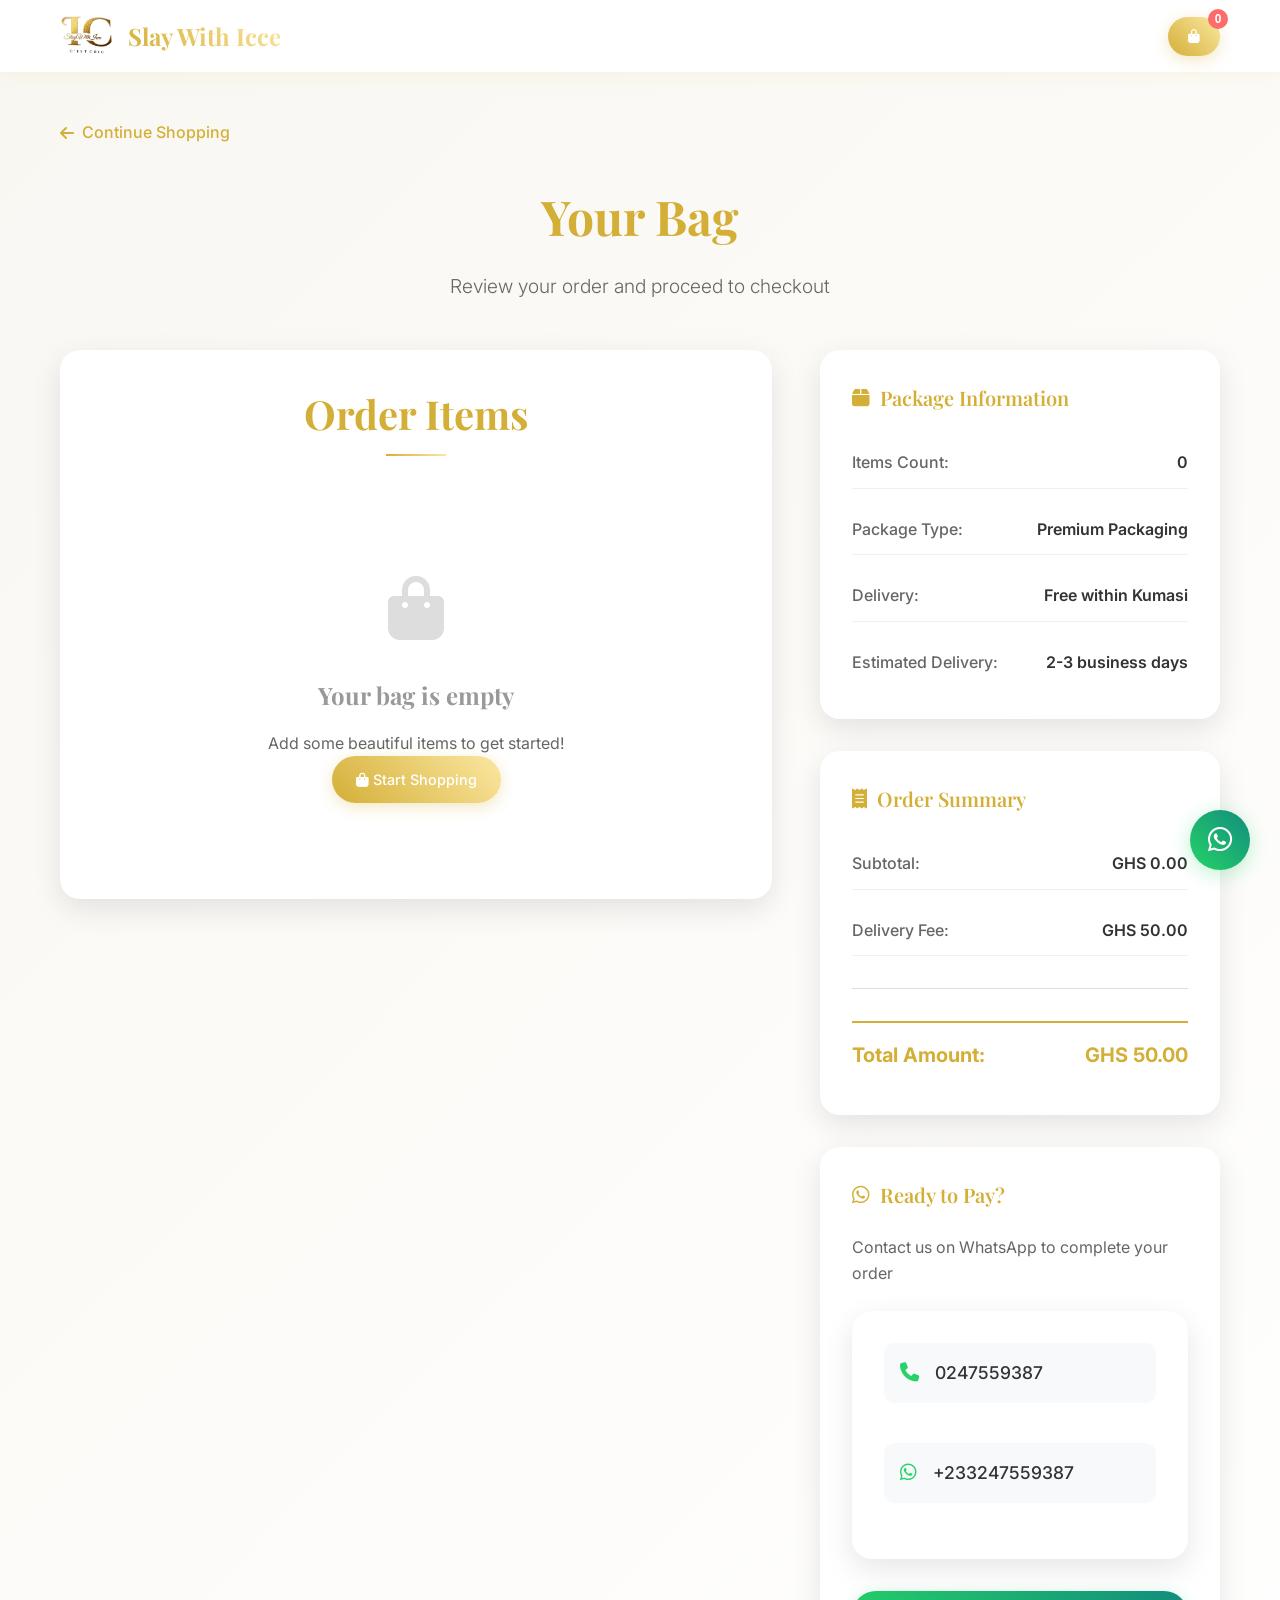
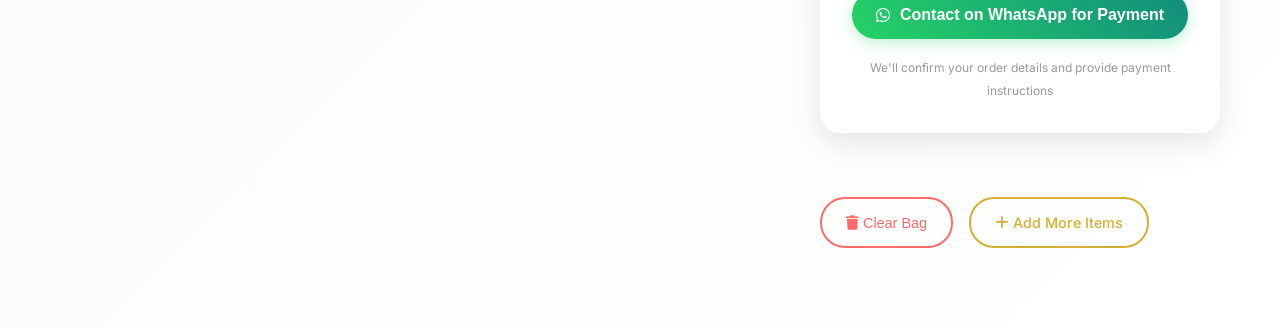
==== cart.html @ 5c99f0c0 "Add files via upload" ====
<!DOCTYPE html>
<html lang="en">
<head>
    <meta charset="UTF-8">
    <meta name="viewport" content="width=device-width, initial-scale=1.0">
    <title>Your Bag - Slay With Icce</title>
    <link rel="stylesheet" href="styles.css">
    <link href="https://fonts.googleapis.com/css2?family=Playfair+Display:wght@400;700&family=Inter:wght@300;400;500;600&display=swap" rel="stylesheet">
    <link rel="stylesheet" href="https://cdnjs.cloudflare.com/ajax/libs/font-awesome/6.4.0/css/all.min.css">
</head>
<body>
    <!-- Navigation -->
    <nav class="navbar">
        <div class="nav-container">
            <div class="nav-brand">
                <img src="images/icelogo.png" alt="IC Logo" class="logo">
                <span class="brand-name">Slay With Icce</span>
            </div>
            <div class="nav-actions">
                <button class="cart-btn" id="cartBtn">
                    <i class="fas fa-shopping-bag"></i>
                    <span class="cart-count" id="cartCount">0</span>
                </button>
            </div>
        </div>
    </nav>

    <!-- Order Summary Page -->
    <section class="order-summary-page">
        <div class="container">
            <!-- Back to Shopping -->
            <div class="back-to-shopping">
                <a href="index.html" class="back-link">
                    <i class="fas fa-arrow-left"></i>
                    Continue Shopping
                </a>
            </div>

            <!-- Page Title -->
            <div class="page-header">
                <h1 class="page-title">Your Bag</h1>
                <p class="page-subtitle">Review your order and proceed to checkout</p>
            </div>

            <!-- Order Summary Content -->
            <div class="order-content">
                <!-- Cart Items Section -->
                <div class="cart-items-section">
                    <h2 class="section-title">Order Items</h2>
                    <div class="order-items" id="orderItems">
                        <!-- Cart items will be dynamically loaded here -->
                    </div>
                    
                    <!-- Empty State -->
                    <div class="empty-cart" id="emptyCart" style="display: none;">
                        <div class="empty-cart-icon">
                            <i class="fas fa-shopping-bag"></i>
                        </div>
                        <h3>Your bag is empty</h3>
                        <p>Add some beautiful items to get started!</p>
                        <a href="index.html" class="btn btn-primary">
                            <i class="fas fa-shopping-bag"></i>
                            Start Shopping
                        </a>
                    </div>
                </div>

                <!-- Order Details Section -->
                <div class="order-details-section">
                    <!-- Package Information -->
                    <div class="package-info">
                        <h3 class="package-title">
                            <i class="fas fa-box"></i>
                            Package Information
                        </h3>
                        <div class="package-details">
                            <div class="package-item">
                                <span class="package-label">Items Count:</span>
                                <span class="package-value" id="itemsCount">0</span>
                            </div>
                            <div class="package-item">
                                <span class="package-label">Package Type:</span>
                                <span class="package-value">Premium Packaging</span>
                            </div>
                            <div class="package-item">
                                <span class="package-label">Delivery:</span>
                                <span class="package-value">Free within Kumasi</span>
                            </div>
                            <div class="package-item">
                                <span class="package-label">Estimated Delivery:</span>
                                <span class="package-value">2-3 business days</span>
                            </div>
                        </div>
                    </div>

                    <!-- Price Summary -->
                    <div class="price-summary">
                        <h3 class="price-title">
                            <i class="fas fa-receipt"></i>
                            Order Summary
                        </h3>
                        <div class="price-details">
                            <div class="price-item">
                                <span class="price-label">Subtotal:</span>
                                <span class="price-value">GHS <span id="subtotal">0.00</span></span>
                            </div>
                            <div class="price-item">
                                <span class="price-label">Delivery Fee:</span>
                                <span class="price-value" id="deliveryFee">FREE</span>
                            </div>
                            <div class="price-item discount" id="discountItem" style="display: none;">
                                <span class="price-label">Discount:</span>
                                <span class="price-value">-GHS <span id="discountAmount">0.00</span></span>
                            </div>
                            <div class="price-divider"></div>
                            <div class="price-item total">
                                <span class="price-label">Total Amount:</span>
                                <span class="price-value">GHS <span id="totalAmount">0.00</span></span>
                            </div>
                        </div>
                    </div>

                    <!-- Payment Contact -->
                    <div class="payment-contact">
                        <h3 class="payment-title">
                            <i class="fab fa-whatsapp"></i>
                            Ready to Pay?
                        </h3>
                        <p class="payment-subtitle">Contact us on WhatsApp to complete your order</p>
                        <div class="contact-info">
                            <div class="contact-item">
                                <i class="fas fa-phone"></i>
                                <span>0247559387</span>
                            </div>
                            <div class="contact-item">
                                <i class="fab fa-whatsapp"></i>
                                <span>+233247559387</span>
                            </div>
                        </div>
                        <button class="whatsapp-payment-btn" id="whatsappPaymentBtn">
                            <i class="fab fa-whatsapp"></i>
                            Contact on WhatsApp for Payment
                        </button>
                        <p class="payment-note">
                            <small>We'll confirm your order details and provide payment instructions</small>
                        </p>
                    </div>

                    <!-- Action Buttons -->
                    <div class="order-actions">
                        <button class="btn btn-outline" id="clearCartBtn">
                            <i class="fas fa-trash"></i>
                            Clear Bag
                        </button>
                        <a href="index.html" class="btn btn-secondary">
                            <i class="fas fa-plus"></i>
                            Add More Items
                        </a>
                    </div>
                </div>
            </div>
        </div>
    </section>

    <!-- WhatsApp Chat Bot -->
    <div class="whatsapp-chatbot" id="whatsappChatbot">
        <!-- Chat Button -->
        <div class="chat-button" id="chatButton">
            <i class="fab fa-whatsapp"></i>
            <span class="chat-tooltip">Chat with us</span>
        </div>

        <!-- Chat Window -->
        <div class="chat-window" id="chatWindow">
            <div class="chat-header">
                <div class="chat-header-info">
                    <img src="images/icelogo.png" alt="Slay With Icce" class="chat-avatar">
                    <div class="chat-header-text">
                        <h4>Slay With Icce</h4>
                        <p>Usually responds instantly</p>
                    </div>
                </div>
                <button class="chat-close-btn" id="chatCloseBtn">
                    <i class="fas fa-times"></i>
                </button>
            </div>

            <div class="chat-messages" id="chatMessages">
                <!-- Welcome Message -->
                <div class="message bot-message">
                    <div class="message-content">
                        <p>👋 Welcome to Slay With Icce! I'm here to help you with anything you need.</p>
                        <p>How can I assist you today?</p>
                    </div>
                    <div class="message-time">Just now</div>
                </div>

                <!-- Quick Options -->
                <div class="message bot-message">
                    <div class="message-content">
                        <p>Choose an option below:</p>
                        <div class="quick-options">
                            <button class="quick-option" onclick="sendQuickReply('🛍️ Browse Products')">
                                🛍️ Browse Products
                            </button>
                            <button class="quick-option" onclick="sendQuickReply('📦 Order Status')">
                                📦 Order Status
                            </button>
                            <button class="quick-option" onclick="sendQuickReply('💁 Customer Support')">
                                💁 Customer Support
                            </button>
                            <button class="quick-option" onclick="sendQuickReply('📍 Store Location')">
                                📍 Store Location
                            </button>
                        </div>
                    </div>
                    <div class="message-time">Just now</div>
                </div>
            </div>

            <div class="chat-input-container">
                <div class="chat-input-wrapper">
                    <input type="text" id="chatInput" placeholder="Type a message..." maxlength="200">
                    <button class="chat-send-btn" id="chatSendBtn">
                        <i class="fas fa-paper-plane"></i>
                    </button>
                </div>
                <button class="whatsapp-connect-btn" id="whatsappConnectBtn">
                    <i class="fab fa-whatsapp"></i>
                    Connect on WhatsApp
                </button>
                <div class="chat-powered">
                    Powered by Slay With Icce
                </div>
            </div>
        </div>
    </div>

    <script src="script.js"></script>
    <script src="cart-script.js"></script>
</body>
</html>
---- styles.css ----
/* Reset and Base Styles */
* {
    margin: 0;
    padding: 0;
    box-sizing: border-box;
}

body {
    font-family: 'Inter', sans-serif;
    background: #F9F7F2;
    color: #333;
    line-height: 1.6;
    overflow-x: hidden;
}

.container {
    max-width: 1200px;
    margin: 0 auto;
    padding: 0 20px;
}

/* Typography */
h1, h2, h3, h4 {
    font-family: 'Playfair Display', serif;
    color: #D4AF37;
}

.section-title {
    text-align: center;
    font-size: 2.5rem;
    margin-bottom: 3rem;
    font-weight: 700;
    position: relative;
}

.section-title::after {
    content: '';
    position: absolute;
    bottom: -10px;
    left: 50%;
    transform: translateX(-50%);
    width: 60px;
    height: 2px;
    background: linear-gradient(45deg, #D4AF37, #FBE7A1);
}

/* Navigation */
.navbar {
    position: fixed;
    top: 0;
    width: 100%;
    background: rgba(255, 255, 255, 0.95);
    backdrop-filter: blur(10px);
    z-index: 1000;
    padding: 1rem 0;
    box-shadow: 0 2px 20px rgba(212, 175, 55, 0.1);
}

.nav-container {
    max-width: 1200px;
    margin: 0 auto;
    padding: 0 20px;
    display: flex;
    justify-content: space-between;
    align-items: center;
}

.nav-brand {
    display: flex;
    align-items: center;
    gap: 15px;
}

.logo {
    height: 40px;
    width: auto;
}

.brand-name {
    font-family: 'Playfair Display', serif;
    font-size: 1.5rem;
    font-weight: 700;
    background: linear-gradient(45deg, #D4AF37, #FBE7A1);
    -webkit-background-clip: text;
    -webkit-text-fill-color: transparent;
    background-clip: text;
}

.cart-btn {
    background: linear-gradient(45deg, #D4AF37, #FBE7A1);
    border: none;
    padding: 12px 20px;
    border-radius: 25px;
    color: white;
    cursor: pointer;
    position: relative;
    font-weight: 500;
    transition: all 0.3s ease;
    box-shadow: 0 4px 15px rgba(212, 175, 55, 0.3);
}

.cart-btn:hover {
    transform: translateY(-2px);
    box-shadow: 0 6px 20px rgba(212, 175, 55, 0.4);
}

.cart-count {
    position: absolute;
    top: -8px;
    right: -8px;
    background: #FF6B6B;
    color: white;
    border-radius: 50%;
    width: 20px;
    height: 20px;
    display: flex;
    align-items: center;
    justify-content: center;
    font-size: 0.75rem;
    font-weight: 600;
}

/* Hero Section */
.hero {
    min-height: 100vh;
    display: flex;
    align-items: center;
    justify-content: center;
    background: linear-gradient(135deg, #F9F7F2 0%, #FFFFFF 100%);
    position: relative;
    overflow: hidden;
}

.hero-content {
    text-align: center;
    z-index: 2;
    position: relative;
}

.hero-brand {
    margin-bottom: 3rem;
}

.hero-logo {
    width: 120px;
    height: auto;
    margin-bottom: 2rem;
    filter: drop-shadow(0 4px 20px rgba(212, 175, 55, 0.3));
}

.hero-title {
    font-size: 4rem;
    font-weight: 700;
    margin-bottom: 1rem;
    background: linear-gradient(45deg, #D4AF37, #FBE7A1);
    -webkit-background-clip: text;
    -webkit-text-fill-color: transparent;
    background-clip: text;
    text-shadow: 0 2px 10px rgba(212, 175, 55, 0.2);
}

.hero-tagline {
    font-size: 1.5rem;
    font-style: italic;
    color: #666;
    margin-bottom: 2rem;
}

.hero-video {
    max-width: 600px;
    margin: 0 auto;
    border-radius: 20px;
    overflow: hidden;
    box-shadow: 0 20px 40px rgba(212, 175, 55, 0.2);
}

.hero-video video {
    width: 100%;
    height: auto;
    display: block;
}

/* Products Section */
.products {
    padding: 80px 0;
    background: #FFFFFF;
}

.product-grid {
    display: grid;
    grid-template-columns: repeat(auto-fit, minmax(300px, 1fr));
    gap: 2rem;
    margin-top: 3rem;
}

.product-card {
    background: white;
    border-radius: 20px;
    overflow: hidden;
    box-shadow: 0 10px 30px rgba(0, 0, 0, 0.1);
    transition: all 0.3s ease;
    position: relative;
}

.product-card:hover {
    transform: translateY(-10px);
    box-shadow: 0 20px 40px rgba(212, 175, 55, 0.2);
}

.product-video {
    width: 100%;
    height: 300px;
    object-fit: cover;
    background: #f5f5f5;
}

.product-info {
    padding: 1.5rem;
}

.product-name {
    font-family: 'Playfair Display', serif;
    font-size: 1.25rem;
    font-weight: 600;
    margin-bottom: 0.5rem;
    color: #333;
}

.product-price {
    font-size: 1.5rem;
    font-weight: 600;
    color: #D4AF37;
    margin-bottom: 1rem;
}

.product-actions {
    display: flex;
    gap: 1rem;
}

.btn {
    padding: 12px 24px;
    border: none;
    border-radius: 25px;
    font-weight: 500;
    cursor: pointer;
    transition: all 0.3s ease;
    text-decoration: none;
    display: inline-block;
    text-align: center;
    font-size: 0.9rem;
}

.btn-primary {
    background: linear-gradient(45deg, #D4AF37, #FBE7A1);
    color: white;
    box-shadow: 0 4px 15px rgba(212, 175, 55, 0.3);
}

.btn-primary:hover {
    transform: translateY(-2px);
    box-shadow: 0 6px 20px rgba(212, 175, 55, 0.4);
}

.btn-secondary {
    background: transparent;
    color: #D4AF37;
    border: 2px solid #D4AF37;
}

.btn-secondary:hover {
    background: #D4AF37;
    color: white;
}

/* Cart Drawer */
.cart-drawer {
    position: fixed;
    top: 0;
    right: -400px;
    width: 400px;
    height: 100vh;
    background: white;
    z-index: 2000;
    transition: right 0.3s ease;
    box-shadow: -5px 0 20px rgba(0, 0, 0, 0.1);
}

.cart-drawer.open {
    right: 0;
}

.cart-overlay {
    position: fixed;
    top: 0;
    left: 0;
    width: 100%;
    height: 100vh;
    background: rgba(0, 0, 0, 0.5);
    z-index: 1999;
    opacity: 0;
    visibility: hidden;
    transition: all 0.3s ease;
}

.cart-overlay.active {
    opacity: 1;
    visibility: visible;
}

.cart-content {
    height: 100%;
    display: flex;
    flex-direction: column;
}

.cart-header {
    padding: 2rem;
    border-bottom: 1px solid #eee;
    display: flex;
    justify-content: space-between;
    align-items: center;
}

.cart-header h3 {
    font-size: 1.5rem;
    color: #D4AF37;
}

.close-btn {
    background: none;
    border: none;
    font-size: 1.5rem;
    cursor: pointer;
    color: #666;
    transition: color 0.3s ease;
}

.close-btn:hover {
    color: #D4AF37;
}

.cart-items {
    flex: 1;
    overflow-y: auto;
    padding: 1rem;
}

.cart-item {
    display: flex;
    gap: 1rem;
    padding: 1rem;
    border-bottom: 1px solid #eee;
}

.cart-item-image {
    width: 80px;
    height: 80px;
    object-fit: cover;
    border-radius: 10px;
}

.cart-item-info {
    flex: 1;
}

.cart-item-name {
    font-weight: 600;
    margin-bottom: 0.5rem;
}

.cart-item-price {
    color: #D4AF37;
    font-weight: 600;
}

.cart-item-quantity {
    display: flex;
    align-items: center;
    gap: 1rem;
    margin-top: 0.5rem;
}

.quantity-btn {
    background: #f5f5f5;
    border: none;
    width: 30px;
    height: 30px;
    border-radius: 50%;
    cursor: pointer;
    display: flex;
    align-items: center;
    justify-content: center;
    transition: background 0.3s ease;
}

.quantity-btn:hover {
    background: #D4AF37;
    color: white;
}

.cart-footer {
    padding: 2rem;
    border-top: 1px solid #eee;
}

.cart-total {
    display: flex;
    justify-content: space-between;
    align-items: center;
    margin-bottom: 1.5rem;
    font-size: 1.25rem;
    font-weight: 600;
}

.checkout-btn {
    width: 100%;
    padding: 15px;
    background: linear-gradient(45deg, #D4AF37, #FBE7A1);
    color: white;
    border: none;
    border-radius: 25px;
    font-size: 1rem;
    font-weight: 600;
    cursor: pointer;
    transition: all 0.3s ease;
    box-shadow: 0 4px 15px rgba(212, 175, 55, 0.3);
}

.checkout-btn:hover {
    transform: translateY(-2px);
    box-shadow: 0 6px 20px rgba(212, 175, 55, 0.4);
}

/* Modal */
.modal {
    position: fixed;
    top: 0;
    left: 0;
    width: 100%;
    height: 100vh;
    background: rgba(0, 0, 0, 0.5);
    z-index: 3000;
    display: flex;
    align-items: center;
    justify-content: center;
    opacity: 0;
    visibility: hidden;
    transition: all 0.3s ease;
}

.modal.active {
    opacity: 1;
    visibility: visible;
}

.modal-content {
    background: white;
    border-radius: 20px;
    max-width: 500px;
    width: 90%;
    max-height: 90vh;
    overflow-y: auto;
    transform: scale(0.9);
    transition: transform 0.3s ease;
}

.modal.active .modal-content {
    transform: scale(1);
}

.modal-header {
    padding: 2rem;
    border-bottom: 1px solid #eee;
    display: flex;
    justify-content: space-between;
    align-items: center;
}

.modal-header h3 {
    color: #D4AF37;
    font-size: 1.5rem;
}

.modal-body {
    padding: 2rem;
}

.form-group {
    margin-bottom: 1.5rem;
}

.form-group label {
    display: block;
    margin-bottom: 0.5rem;
    font-weight: 500;
    color: #333;
}

.form-group input {
    width: 100%;
    padding: 12px;
    border: 2px solid #eee;
    border-radius: 10px;
    font-size: 1rem;
    transition: border-color 0.3s ease;
}

.form-group input:focus {
    outline: none;
    border-color: #D4AF37;
}

.order-summary {
    background: #f9f9f9;
    padding: 1.5rem;
    border-radius: 10px;
    margin-bottom: 2rem;
}

.order-summary h4 {
    color: #D4AF37;
    margin-bottom: 1rem;
}

.summary-item {
    display: flex;
    justify-content: space-between;
    margin-bottom: 0.5rem;
}

.summary-total {
    border-top: 2px solid #D4AF37;
    padding-top: 1rem;
    margin-top: 1rem;
}

.submit-order-btn {
    width: 100%;
    padding: 15px;
    background: linear-gradient(45deg, #D4AF37, #FBE7A1);
    color: white;
    border: none;
    border-radius: 25px;
    font-size: 1rem;
    font-weight: 600;
    cursor: pointer;
    transition: all 0.3s ease;
    box-shadow: 0 4px 15px rgba(212, 175, 55, 0.3);
}

.submit-order-btn:hover {
    transform: translateY(-2px);
    box-shadow: 0 6px 20px rgba(212, 175, 55, 0.4);
}

/* About Section */
.about {
    padding: 80px 0;
    background: linear-gradient(135deg, #F9F7F2 0%, #FFFFFF 100%);
}

.about-content {
    display: grid;
    grid-template-columns: 1fr 1fr;
    gap: 4rem;
    align-items: center;
}

.about-text {
    font-size: 1.1rem;
    line-height: 1.8;
    color: #666;
}

.about-text p {
    margin-bottom: 1.5rem;
}

.contact-info {
    background: white;
    padding: 2rem;
    border-radius: 20px;
    box-shadow: 0 10px 30px rgba(0, 0, 0, 0.1);
}

.contact-item {
    display: flex;
    align-items: center;
    gap: 1rem;
    margin-bottom: 1.5rem;
    font-size: 1.1rem;
}

.contact-item i {
    color: #D4AF37;
    font-size: 1.2rem;
}

.social-links {
    display: flex;
    flex-direction: column;
    gap: 1rem;
    margin-top: 2rem;
}

.social-link {
    display: flex;
    align-items: center;
    gap: 1rem;
    color: #333;
    text-decoration: none;
    font-weight: 500;
    transition: color 0.3s ease;
}

.social-link:hover {
    color: #D4AF37;
}

.social-link i {
    color: #D4AF37;
    font-size: 1.2rem;
}

/* Responsive Design */
@media (max-width: 768px) {
    .hero-title {
        font-size: 2.5rem;
    }
    
    .hero-tagline {
        font-size: 1.2rem;
    }
    
    .section-title {
        font-size: 2rem;
    }
    
    .product-grid {
        grid-template-columns: 1fr;
        gap: 1.5rem;
    }
    
    .cart-drawer {
        width: 100%;
        right: -100%;
    }
    
    .about-content {
        grid-template-columns: 1fr;
        gap: 2rem;
    }
    
    .nav-container {
        padding: 0 15px;
    }
    
    .container {
        padding: 0 15px;
    }
    
    .hero-video {
        max-width: 90%;
    }
}

@media (max-width: 480px) {
    .hero-title {
        font-size: 2rem;
    }
    
    .brand-name {
        font-size: 1.2rem;
    }
    
    .logo {
        height: 30px;
    }
    
    .product-actions {
        flex-direction: column;
    }
    
    .btn {
        width: 100%;
    }
}

/* Loading Animation */
.loading {
    display: inline-block;
    width: 20px;
    height: 20px;
    border: 3px solid #f3f3f3;
    border-top: 3px solid #D4AF37;
    border-radius: 50%;
    animation: spin 1s linear infinite;
}

@keyframes spin {
    0% { transform: rotate(0deg); }
    100% { transform: rotate(360deg); }
}

/* Glassmorphism Effect */
.glass {
    background: rgba(255, 255, 255, 0.1);
    backdrop-filter: blur(10px);
    border: 1px solid rgba(255, 255, 255, 0.2);
}

/* Smooth Scrolling */
html {
    scroll-behavior: smooth;
}

/* Custom Scrollbar */
::-webkit-scrollbar {
    width: 8px;
}

::-webkit-scrollbar-track {
    background: #f1f1f1;
}

::-webkit-scrollbar-thumb {
    background: linear-gradient(45deg, #D4AF37, #FBE7A1);
    border-radius: 4px;
}

::-webkit-scrollbar-thumb:hover {
    background: #D4AF37;
}

/* WhatsApp Chat Bot */
.whatsapp-chatbot {
    position: fixed;
    bottom: 30px;
    right: 30px;
    z-index: 9999;
}

.chat-button {
    position: relative;
    width: 60px;
    height: 60px;
    background: linear-gradient(45deg, #25D366, #128C7E);
    border-radius: 50%;
    display: flex;
    align-items: center;
    justify-content: center;
    cursor: pointer;
    box-shadow: 0 4px 20px rgba(37, 211, 102, 0.3);
    transition: all 0.3s ease;
    animation: pulse 2s infinite;
}

.chat-button:hover {
    transform: scale(1.1);
    box-shadow: 0 6px 30px rgba(37, 211, 102, 0.4);
}

.chat-button i {
    color: white;
    font-size: 28px;
}

.chat-tooltip {
    position: absolute;
    right: 70px;
    top: 50%;
    transform: translateY(-50%);
    background: #333;
    color: white;
    padding: 8px 15px;
    border-radius: 20px;
    font-size: 14px;
    white-space: nowrap;
    opacity: 0;
    visibility: hidden;
    transition: all 0.3s ease;
}

.chat-tooltip::after {
    content: '';
    position: absolute;
    right: -5px;
    top: 50%;
    transform: translateY(-50%);
    width: 0;
    height: 0;
    border-left: 5px solid #333;
    border-top: 5px solid transparent;
    border-bottom: 5px solid transparent;
}

.chat-button:hover .chat-tooltip {
    opacity: 1;
    visibility: visible;
}

@keyframes pulse {
    0% {
        box-shadow: 0 0 0 0 rgba(37, 211, 102, 0.7);
    }
    70% {
        box-shadow: 0 0 0 10px rgba(37, 211, 102, 0);
    }
    100% {
        box-shadow: 0 0 0 0 rgba(37, 211, 102, 0);
    }
}

.chat-window {
    position: absolute;
    bottom: 80px;
    right: 0;
    width: 350px;
    height: 500px;
    background: white;
    border-radius: 20px;
    box-shadow: 0 10px 40px rgba(0, 0, 0, 0.2);
    display: flex;
    flex-direction: column;
    opacity: 0;
    visibility: hidden;
    transform: scale(0.8) translateY(20px);
    transition: all 0.3s ease;
    overflow: hidden;
}

.chat-window.active {
    opacity: 1;
    visibility: visible;
    transform: scale(1) translateY(0);
}

.chat-header {
    background: linear-gradient(45deg, #25D366, #128C7E);
    color: white;
    padding: 15px;
    display: flex;
    justify-content: space-between;
    align-items: center;
}

.chat-header-info {
    display: flex;
    align-items: center;
    gap: 12px;
}

.chat-avatar {
    width: 40px;
    height: 40px;
    border-radius: 50%;
    object-fit: cover;
    border: 2px solid white;
}

.chat-header-text h4 {
    font-family: 'Inter', sans-serif;
    font-size: 16px;
    font-weight: 600;
    margin: 0;
    color: white;
}

.chat-header-text p {
    font-size: 12px;
    margin: 0;
    opacity: 0.9;
}

.chat-close-btn {
    background: none;
    border: none;
    color: white;
    font-size: 18px;
    cursor: pointer;
    padding: 5px;
    border-radius: 50%;
    transition: background 0.3s ease;
}

.chat-close-btn:hover {
    background: rgba(255, 255, 255, 0.2);
}

.chat-messages {
    flex: 1;
    overflow-y: auto;
    padding: 20px;
    background: #f8f9fa;
}

.message {
    margin-bottom: 15px;
    display: flex;
    flex-direction: column;
    max-width: 80%;
}

.bot-message {
    align-self: flex-start;
}

.user-message {
    align-self: flex-end;
}

.message-content {
    background: white;
    padding: 12px 16px;
    border-radius: 18px;
    box-shadow: 0 2px 5px rgba(0, 0, 0, 0.1);
}

.bot-message .message-content {
    border-bottom-left-radius: 4px;
}

.user-message .message-content {
    background: linear-gradient(45deg, #25D366, #128C7E);
    color: white;
    border-bottom-right-radius: 4px;
}

.message-content p {
    margin: 0 0 8px 0;
    font-size: 14px;
    line-height: 1.4;
}

.message-content p:last-child {
    margin-bottom: 0;
}

.message-time {
    font-size: 11px;
    color: #999;
    margin-top: 5px;
    padding: 0 12px;
}

.user-message .message-time {
    text-align: right;
}

.quick-options {
    display: flex;
    flex-direction: column;
    gap: 8px;
    margin-top: 10px;
}

.quick-option {
    background: white;
    border: 1px solid #ddd;
    padding: 10px 15px;
    border-radius: 15px;
    cursor: pointer;
    font-size: 13px;
    text-align: left;
    transition: all 0.3s ease;
    box-shadow: 0 2px 5px rgba(0, 0, 0, 0.1);
}

.quick-option:hover {
    background: linear-gradient(45deg, #25D366, #128C7E);
    color: white;
    border-color: #25D366;
    transform: translateY(-1px);
}

.chat-input-container {
    padding: 15px;
    background: white;
    border-top: 1px solid #eee;
}

.chat-input-wrapper {
    display: flex;
    gap: 10px;
    align-items: center;
}

#chatInput {
    flex: 1;
    padding: 12px 15px;
    border: 1px solid #ddd;
    border-radius: 25px;
    font-size: 14px;
    outline: none;
    transition: border-color 0.3s ease;
}

#chatInput:focus {
    border-color: #25D366;
}

.chat-send-btn {
    width: 40px;
    height: 40px;
    background: linear-gradient(45deg, #25D366, #128C7E);
    border: none;
    border-radius: 50%;
    color: white;
    cursor: pointer;
    display: flex;
    align-items: center;
    justify-content: center;
    transition: all 0.3s ease;
    box-shadow: 0 2px 10px rgba(37, 211, 102, 0.3);
}

.chat-send-btn:hover {
    transform: scale(1.1);
    box-shadow: 0 4px 15px rgba(37, 211, 102, 0.4);
}

.whatsapp-connect-btn {
    width: 100%;
    background: linear-gradient(45deg, #25D366, #128C7E);
    color: white;
    border: none;
    padding: 12px;
    border-radius: 25px;
    font-size: 14px;
    font-weight: 500;
    cursor: pointer;
    display: flex;
    align-items: center;
    justify-content: center;
    gap: 8px;
    margin-top: 10px;
    transition: all 0.3s ease;
    box-shadow: 0 2px 10px rgba(37, 211, 102, 0.3);
}

.whatsapp-connect-btn:hover {
    transform: translateY(-1px);
    box-shadow: 0 4px 15px rgba(37, 211, 102, 0.4);
}

.chat-powered {
    text-align: center;
    font-size: 11px;
    color: #999;
    margin-top: 8px;
}

/* Typing Indicator */
.typing-indicator {
    display: none;
    align-items: center;
    gap: 4px;
    padding: 10px 15px;
}

.typing-indicator.active {
    display: flex;
}

.typing-dot {
    width: 8px;
    height: 8px;
    background: #999;
    border-radius: 50%;
    animation: typing 1.4s infinite;
}

.typing-dot:nth-child(2) {
    animation-delay: 0.2s;
}

.typing-dot:nth-child(3) {
    animation-delay: 0.4s;
}

@keyframes typing {
    0%, 60%, 100% {
        transform: translateY(0);
    }
    30% {
        transform: translateY(-10px);
    }
}

/* Order Summary Page */
.order-summary-page {
    padding: 120px 0 80px;
    min-height: 100vh;
    background: linear-gradient(135deg, #F9F7F2 0%, #FFFFFF 100%);
}

.back-to-shopping {
    margin-bottom: 2rem;
}

.back-link {
    display: inline-flex;
    align-items: center;
    gap: 8px;
    color: #D4AF37;
    text-decoration: none;
    font-weight: 500;
    transition: color 0.3s ease;
}

.back-link:hover {
    color: #FBE7A1;
}

.page-header {
    text-align: center;
    margin-bottom: 3rem;
}

.page-title {
    font-size: 3rem;
    font-weight: 700;
    color: #D4AF37;
    margin-bottom: 1rem;
}

.page-subtitle {
    font-size: 1.2rem;
    color: #666;
    font-weight: 300;
}

.order-content {
    display: grid;
    grid-template-columns: 1fr 400px;
    gap: 3rem;
    align-items: start;
}

.cart-items-section {
    background: white;
    border-radius: 20px;
    padding: 2rem;
    box-shadow: 0 10px 30px rgba(0, 0, 0, 0.1);
}

.order-items {
    display: flex;
    flex-direction: column;
    gap: 1.5rem;
}

.order-item {
    display: flex;
    gap: 1.5rem;
    padding: 1.5rem;
    background: #f8f9fa;
    border-radius: 15px;
    transition: all 0.3s ease;
}

.order-item:hover {
    transform: translateY(-2px);
    box-shadow: 0 5px 15px rgba(212, 175, 55, 0.1);
}

.order-item-video {
    width: 120px;
    height: 120px;
    border-radius: 10px;
    object-fit: cover;
}

.order-item-info {
    flex: 1;
}

.order-item-name {
    font-family: 'Playfair Display', serif;
    font-size: 1.25rem;
    font-weight: 600;
    margin-bottom: 0.5rem;
    color: #333;
}

.order-item-price {
    font-size: 1.1rem;
    font-weight: 600;
    color: #D4AF37;
    margin-bottom: 1rem;
}

.order-item-quantity {
    display: flex;
    align-items: center;
    gap: 1rem;
}

.quantity-controls {
    display: flex;
    align-items: center;
    gap: 0.5rem;
    background: white;
    border-radius: 20px;
    padding: 5px;
    box-shadow: 0 2px 10px rgba(0, 0, 0, 0.1);
}

.quantity-btn {
    width: 30px;
    height: 30px;
    border: none;
    background: #D4AF37;
    color: white;
    border-radius: 50%;
    cursor: pointer;
    display: flex;
    align-items: center;
    justify-content: center;
    transition: all 0.3s ease;
}

.quantity-btn:hover {
    background: #FBE7A1;
}

.quantity-value {
    min-width: 30px;
    text-align: center;
    font-weight: 600;
}

.order-item-total {
    text-align: right;
    font-weight: 600;
    color: #D4AF37;
}

.remove-item {
    background: #ff6b6b;
    color: white;
    border: none;
    padding: 8px 12px;
    border-radius: 20px;
    cursor: pointer;
    font-size: 0.9rem;
    transition: all 0.3s ease;
}

.remove-item:hover {
    background: #ff5252;
}

.empty-cart {
    text-align: center;
    padding: 4rem 2rem;
    color: #666;
}

.empty-cart-icon {
    font-size: 4rem;
    color: #ddd;
    margin-bottom: 1rem;
}

.empty-cart h3 {
    font-size: 1.5rem;
    margin-bottom: 1rem;
    color: #999;
}

.order-details-section {
    display: flex;
    flex-direction: column;
    gap: 2rem;
}

.package-info, .price-summary, .payment-contact {
    background: white;
    border-radius: 20px;
    padding: 2rem;
    box-shadow: 0 10px 30px rgba(0, 0, 0, 0.1);
}

.package-title, .price-title, .payment-title {
    display: flex;
    align-items: center;
    gap: 10px;
    font-size: 1.25rem;
    font-weight: 600;
    color: #D4AF37;
    margin-bottom: 1.5rem;
}

.package-details, .price-details {
    display: flex;
    flex-direction: column;
    gap: 1rem;
}

.package-item, .price-item {
    display: flex;
    justify-content: space-between;
    align-items: center;
    padding: 0.75rem 0;
    border-bottom: 1px solid #f0f0f0;
}

.package-item:last-child, .price-item:last-child {
    border-bottom: none;
}

.package-label, .price-label {
    color: #666;
    font-weight: 500;
}

.package-value, .price-value {
    font-weight: 600;
    color: #333;
}

.price-divider {
    height: 1px;
    background: #ddd;
    margin: 1rem 0;
}

.price-item.total {
    padding-top: 1rem;
    border-top: 2px solid #D4AF37;
}

.price-item.total .price-label,
.price-item.total .price-value {
    font-size: 1.25rem;
    color: #D4AF37;
    font-weight: 700;
}

.discount .price-value {
    color: #28a745;
}

.payment-subtitle {
    color: #666;
    margin-bottom: 1.5rem;
    line-height: 1.6;
}

.contact-info {
    display: flex;
    flex-direction: column;
    gap: 1rem;
    margin-bottom: 2rem;
}

.contact-item {
    display: flex;
    align-items: center;
    gap: 1rem;
    padding: 1rem;
    background: #f8f9fa;
    border-radius: 10px;
    font-weight: 500;
}

.contact-item i {
    color: #25D366;
    font-size: 1.2rem;
}

.whatsapp-payment-btn {
    width: 100%;
    background: linear-gradient(45deg, #25D366, #128C7E);
    color: white;
    border: none;
    padding: 15px;
    border-radius: 25px;
    font-size: 1rem;
    font-weight: 600;
    cursor: pointer;
    display: flex;
    align-items: center;
    justify-content: center;
    gap: 10px;
    transition: all 0.3s ease;
    box-shadow: 0 4px 15px rgba(37, 211, 102, 0.3);
    margin-bottom: 1rem;
}

.whatsapp-payment-btn:hover {
    transform: translateY(-2px);
    box-shadow: 0 6px 20px rgba(37, 211, 102, 0.4);
}

.payment-note {
    text-align: center;
    color: #999;
    font-size: 0.9rem;
}

.order-actions {
    display: flex;
    gap: 1rem;
    margin-top: 2rem;
}

.btn-outline {
    background: transparent;
    color: #ff6b6b;
    border: 2px solid #ff6b6b;
}

.btn-outline:hover {
    background: #ff6b6b;
    color: white;
}

/* Responsive Design for Order Summary */
@media (max-width: 1024px) {
    .order-content {
        grid-template-columns: 1fr;
        gap: 2rem;
    }
    
    .order-details-section {
        order: -1;
    }
}

@media (max-width: 768px) {
    .page-title {
        font-size: 2.5rem;
    }
    
    .order-item {
        flex-direction: column;
        gap: 1rem;
    }
    
    .order-item-video {
        width: 100%;
        height: 200px;
    }
    
    .order-actions {
        flex-direction: column;
    }
    
    .btn {
        width: 100%;
    }
}

@media (max-width: 480px) {
    .cart-items-section,
    .package-info,
    .price-summary,
    .payment-contact {
        padding: 1.5rem;
    }
    
    .page-title {
        font-size: 2rem;
    }
    
    .order-summary-page {
        padding: 100px 0 60px;
    }
}

/* Responsive Design for Chat Bot */
@media (max-width: 480px) {
    .whatsapp-chatbot {
        bottom: 20px;
        right: 20px;
    }
    
    .chat-button {
        width: 50px;
        height: 50px;
    }
    
    .chat-button i {
        font-size: 24px;
    }
    
    .chat-window {
        width: calc(100vw - 40px);
        height: 60vh;
        right: -20px;
        bottom: 70px;
    }
    
    .chat-tooltip {
        display: none;
    }
}
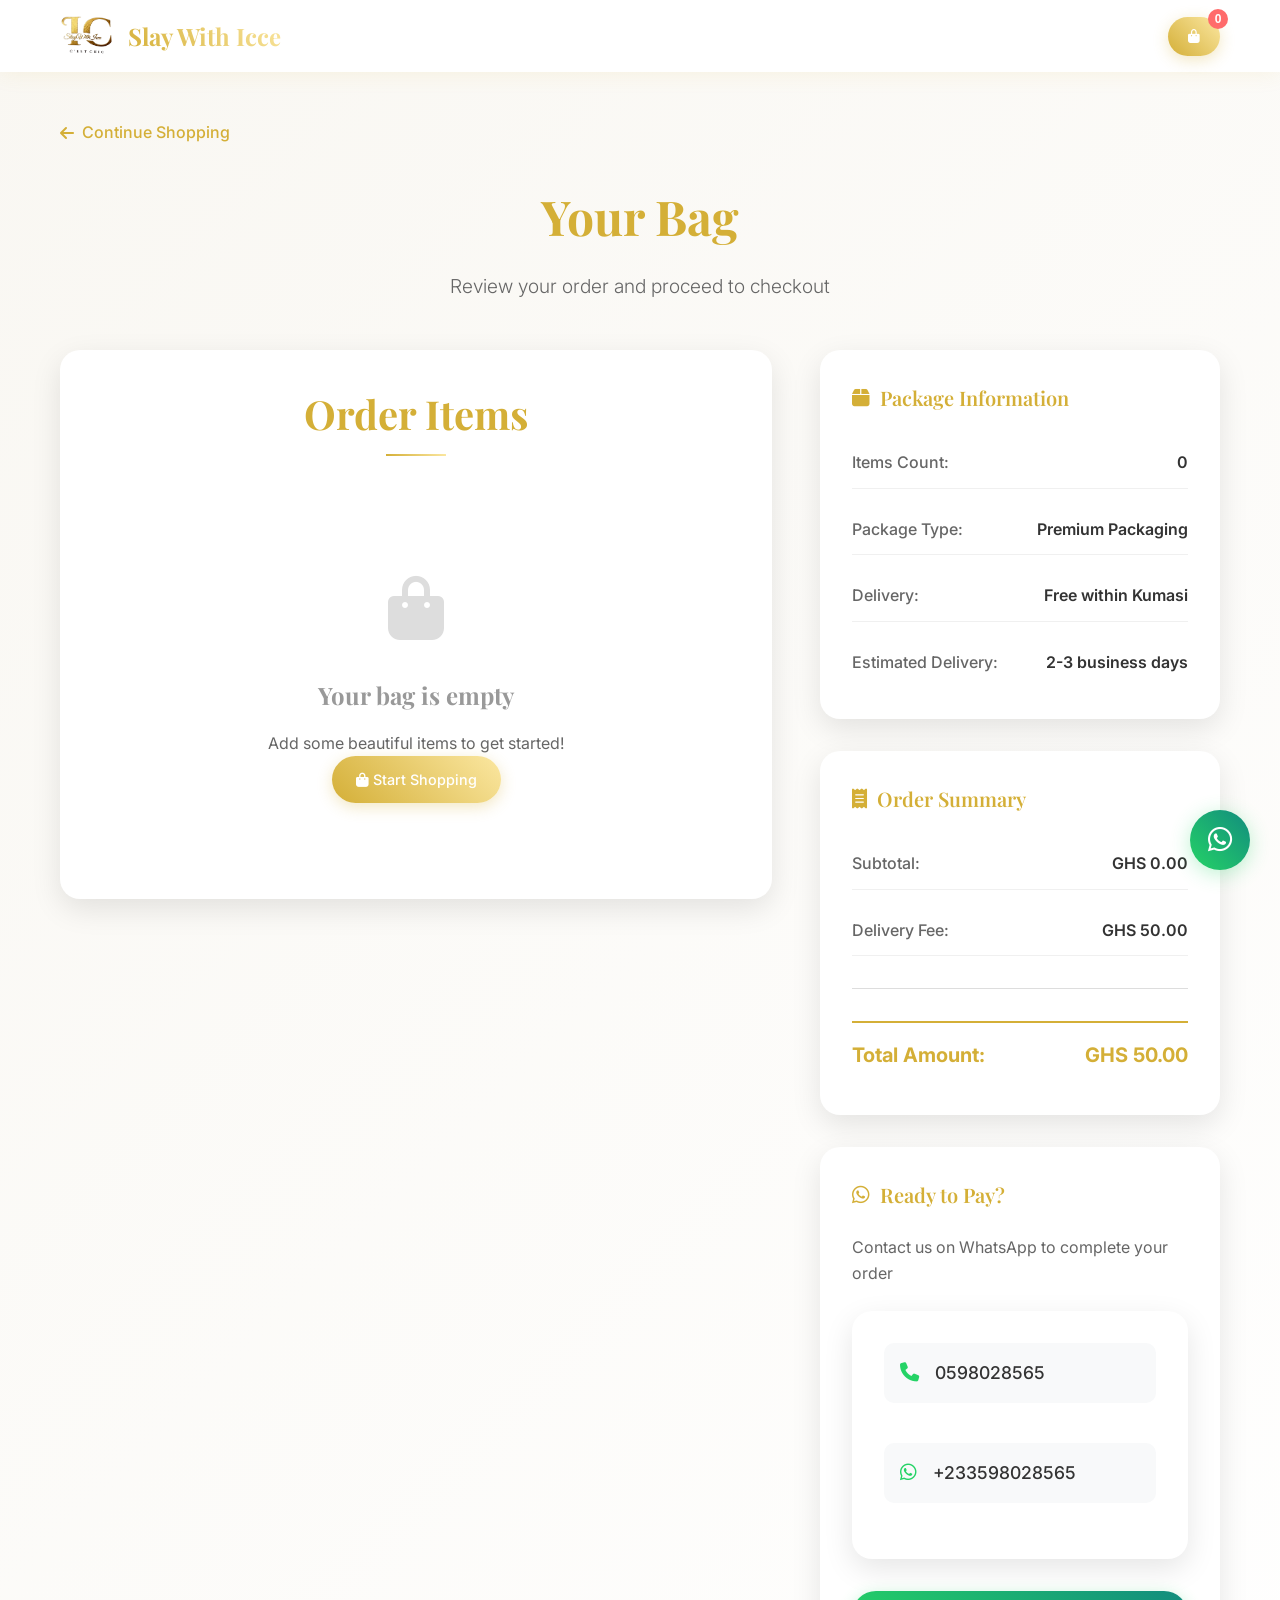
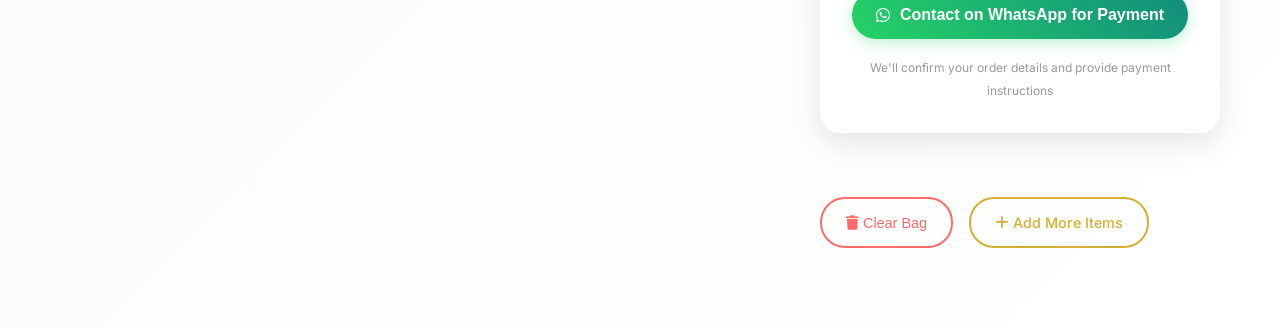
==== commit e490a581: "update" ====
--- a/cart.html
+++ b/cart.html
@@ -130,11 +130,11 @@
                         <div class="contact-info">
                             <div class="contact-item">
                                 <i class="fas fa-phone"></i>
-                                <span>0247559387</span>
+                                <span>0598028565</span>
                             </div>
                             <div class="contact-item">
                                 <i class="fab fa-whatsapp"></i>
-                                <span>+233247559387</span>
+                                <span>+233598028565</span>
                             </div>
                         </div>
                         <button class="whatsapp-payment-btn" id="whatsappPaymentBtn">
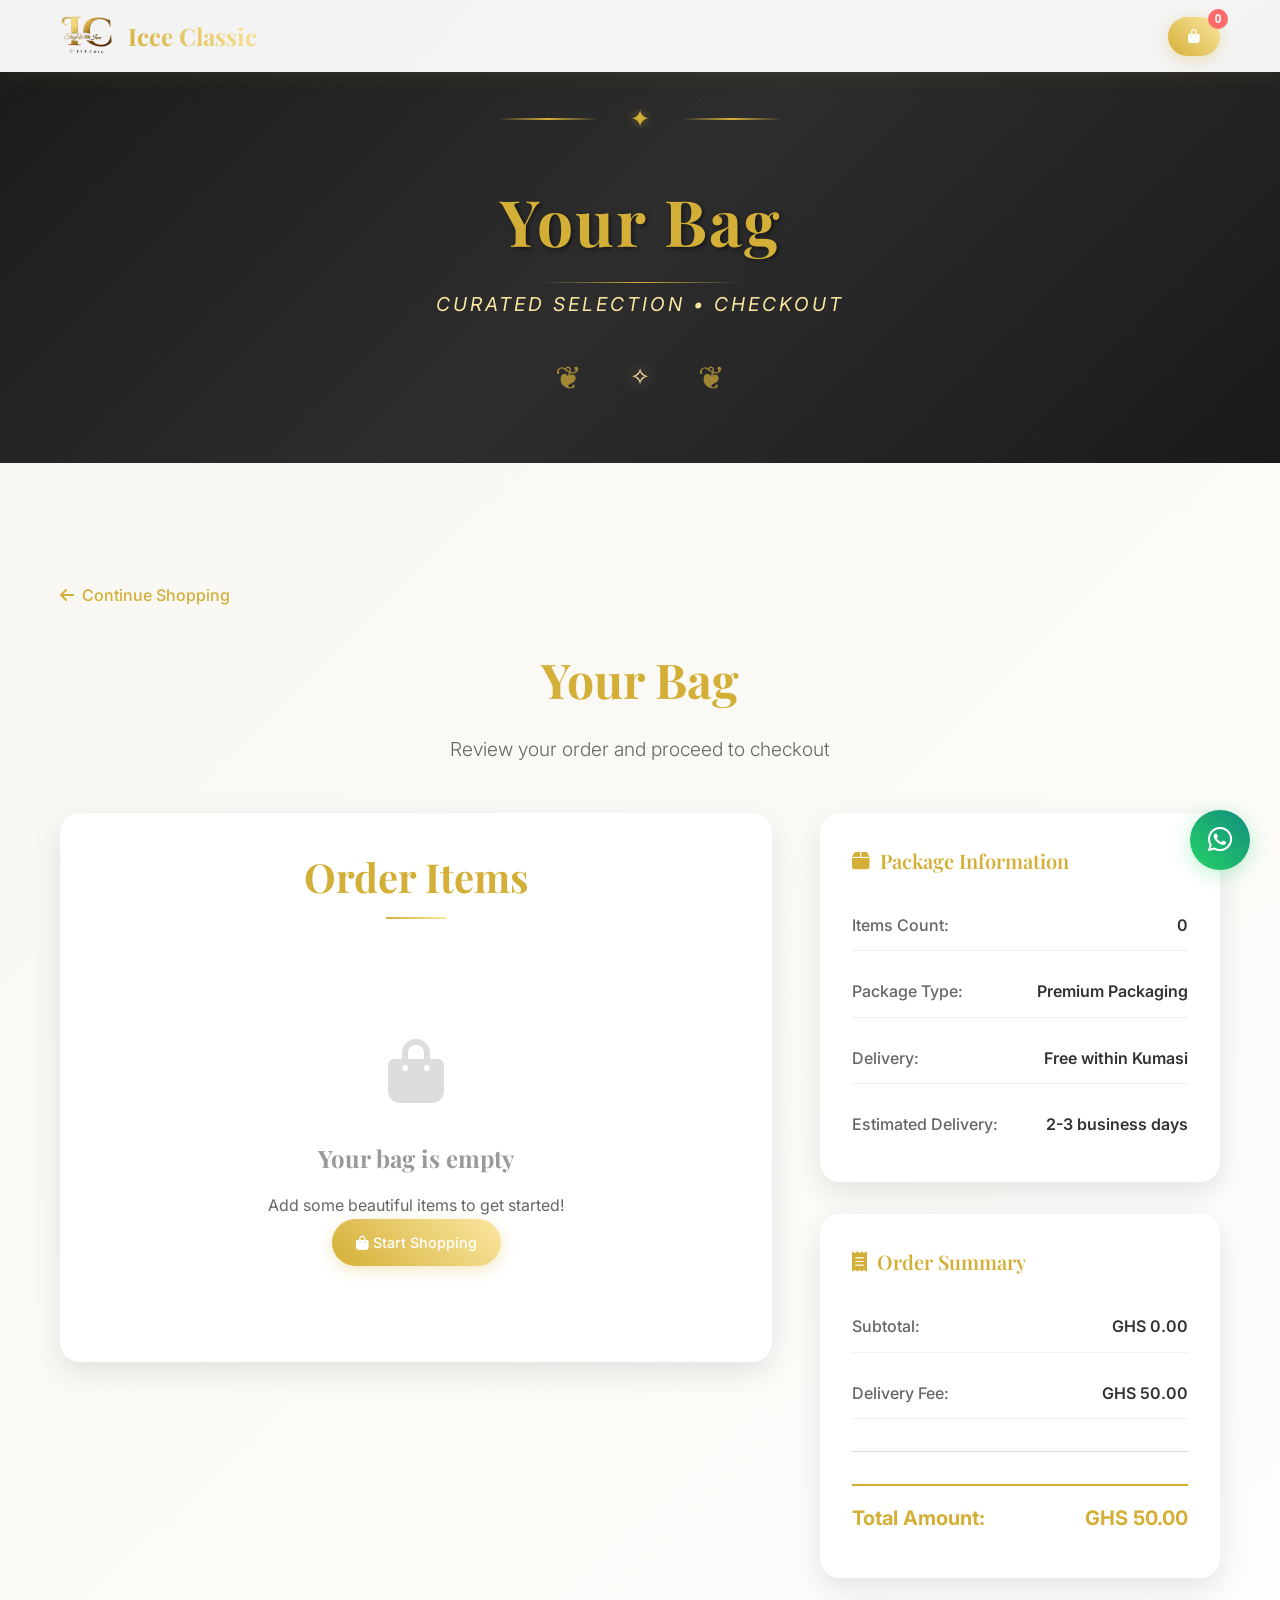
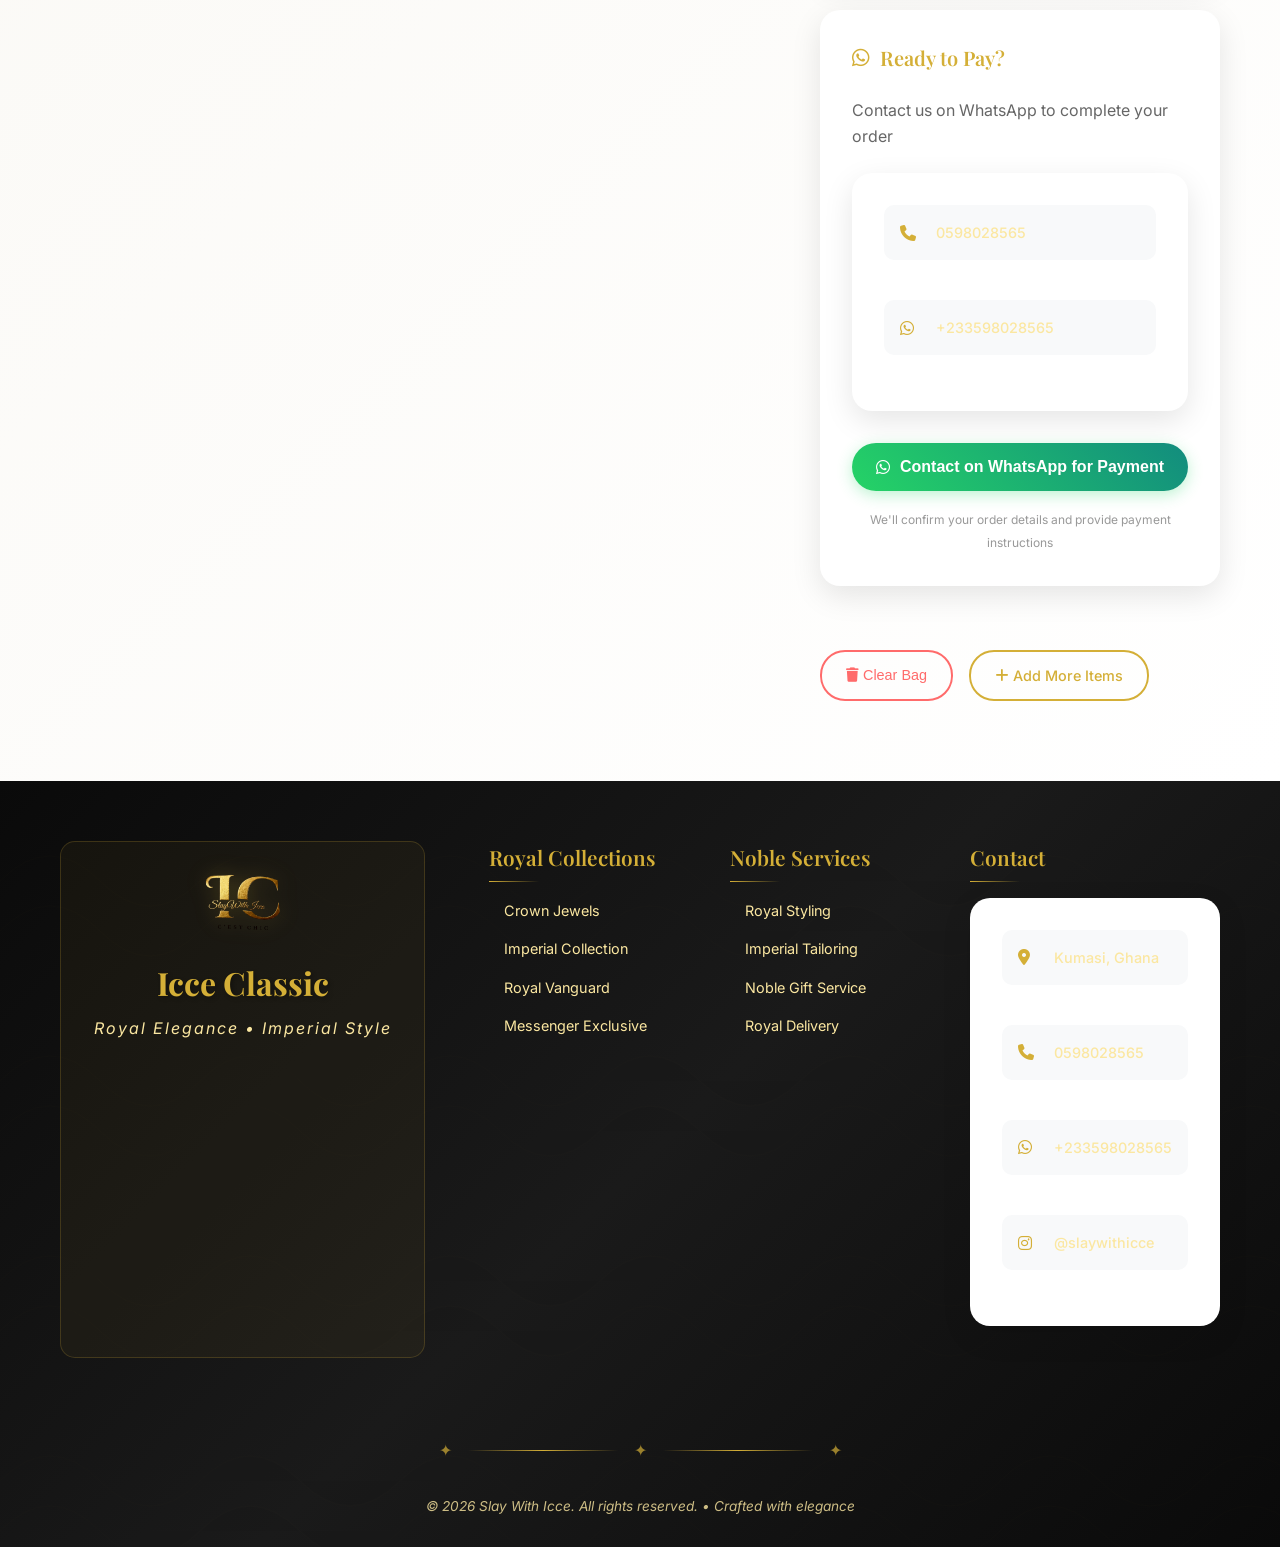
==== commit 5c4f6d24: "update" ====
--- a/cart.html
+++ b/cart.html
@@ -3,7 +3,7 @@
 <head>
     <meta charset="UTF-8">
     <meta name="viewport" content="width=device-width, initial-scale=1.0">
-    <title>Your Bag - Slay With Icce</title>
+    <title>Your Bag - Icce Classic</title>
     <link rel="stylesheet" href="styles.css">
     <link href="https://fonts.googleapis.com/css2?family=Playfair+Display:wght@400;700&family=Inter:wght@300;400;500;600&display=swap" rel="stylesheet">
     <link rel="stylesheet" href="https://cdnjs.cloudflare.com/ajax/libs/font-awesome/6.4.0/css/all.min.css">
@@ -13,8 +13,8 @@
     <nav class="navbar">
         <div class="nav-container">
             <div class="nav-brand">
-                <img src="images/icelogo.png" alt="IC Logo" class="logo">
-                <span class="brand-name">Slay With Icce</span>
+                <img src="images/icelogo.png" alt="Icce Couture" class="logo">
+                <span class="brand-name">Icce Classic</span>
             </div>
             <div class="nav-actions">
                 <button class="cart-btn" id="cartBtn">
@@ -24,6 +24,26 @@
             </div>
         </div>
     </nav>
+
+    <!-- Classical Header -->
+    <section class="shop-header-classical">
+        <div class="container">
+            <div class="shop-header-content-classical">
+                <div class="classical-divider">
+                    <span class="divider-line"></span>
+                    <span class="divider-icon">✦</span>
+                    <span class="divider-line"></span>
+                </div>
+                <h1 class="shop-title-classical">Your Bag</h1>
+                <p class="shop-subtitle-classical">Curated Selection • Checkout</p>
+                <div class="classical-ornament">
+                    <span class="ornament-left">❦</span>
+                    <span class="ornament-center">✧</span>
+                    <span class="ornament-right">❦</span>
+                </div>
+            </div>
+        </div>
+    </section>
 
     <!-- Order Summary Page -->
     <section class="order-summary-page">
@@ -236,6 +256,76 @@
         </div>
     </div>
 
+    <!-- Classical Footer -->
+    <footer class="classical-footer">
+        <div class="container">
+            <div class="footer-content">
+                <div class="footer-brand">
+                    <img src="images/icelogo.png" alt="Icce Couture" class="footer-logo">
+                    <h3 class="footer-brand-name">Icce Classic</h3>
+                    <p class="footer-tagline">Royal Elegance • Imperial Style</p>
+                </div>
+                
+                <div class="footer-sections">
+                    <div class="footer-section">
+                        <h4 class="footer-title">Royal Collections</h4>
+                        <ul class="footer-links">
+                            <li><a href="#" class="footer-link">Crown Jewels</a></li>
+                            <li><a href="#" class="footer-link">Imperial Collection</a></li>
+                            <li><a href="#" class="footer-link">Royal Vanguard</a></li>
+                            <li><a href="#" class="footer-link">Messenger Exclusive</a></li>
+                        </ul>
+                    </div>
+                    
+                    <div class="footer-section">
+                        <h4 class="footer-title">Noble Services</h4>
+                        <ul class="footer-links">
+                            <li><a href="#" class="footer-link">Royal Styling</a></li>
+                            <li><a href="#" class="footer-link">Imperial Tailoring</a></li>
+                            <li><a href="#" class="footer-link">Noble Gift Service</a></li>
+                            <li><a href="#" class="footer-link">Royal Delivery</a></li>
+                        </ul>
+                    </div>
+                    
+                    <div class="footer-section">
+                        <h4 class="footer-title">Contact</h4>
+                        <div class="contact-info">
+                            <div class="contact-item">
+                                <i class="fas fa-map-marker-alt"></i>
+                                <span>Kumasi, Ghana</span>
+                            </div>
+                            <div class="contact-item">
+                                <i class="fas fa-phone"></i>
+                                <span>0598028565</span>
+                            </div>
+                            <div class="contact-item">
+                                <i class="fab fa-whatsapp"></i>
+                                <span>+233598028565</span>
+                            </div>
+                            <div class="contact-item">
+                                <i class="fab fa-instagram"></i>
+                                <span>@slaywithicce</span>
+                            </div>
+                        </div>
+                    </div>
+                </div>
+            </div>
+            
+            <div class="footer-bottom">
+                <div class="footer-divider">
+                    <span class="divider-ornament">✦</span>
+                    <span class="divider-line"></span>
+                    <span class="divider-ornament">✦</span>
+                    <span class="divider-line"></span>
+                    <span class="divider-ornament">✦</span>
+                </div>
+                <div class="footer-copyright">
+                    <p>&copy; 2026 Slay With Icce. All rights reserved. • Crafted with elegance</p>
+                </div>
+            </div>
+        </div>
+    </footer>
+
     <script src="script.js"></script>
     <script src="cart-script.js"></script>
 </body>
--- a/styles.css
+++ b/styles.css
@@ -120,6 +120,36 @@
     font-weight: 600;
 }
 
+.nav-actions {
+    display: flex;
+    align-items: center;
+    gap: 1rem;
+}
+
+.nav-link {
+    text-decoration: none;
+    color: #333;
+    padding: 12px 20px;
+    border-radius: 25px;
+    font-weight: 500;
+    transition: all 0.3s ease;
+    display: flex;
+    align-items: center;
+    gap: 0.5rem;
+}
+
+.shop-link {
+    background: rgba(212, 175, 55, 0.1);
+    border: 2px solid rgba(212, 175, 55, 0.3);
+}
+
+.shop-link:hover {
+    background: linear-gradient(45deg, #D4AF37, #FBE7A1);
+    color: white;
+    transform: translateY(-2px);
+    box-shadow: 0 4px 15px rgba(212, 175, 55, 0.3);
+}
+
 /* Hero Section */
 .hero {
     min-height: 100vh;
@@ -167,20 +197,366 @@
 }
 
 .hero-video {
-    max-width: 600px;
-    margin: 0 auto;
+    flex: 1;
     border-radius: 20px;
     overflow: hidden;
-    box-shadow: 0 20px 40px rgba(212, 175, 55, 0.2);
+    box-shadow: 0 10px 30px rgba(0,0,0,0.1);
+    position: relative;
 }
 
 .hero-video video {
     width: 100%;
-    height: auto;
-    display: block;
-}
-
-/* Products Section */
+    height: 100%;
+    object-fit: cover;
+}
+
+.video-overlay {
+    position: absolute;
+    top: 0;
+    left: 0;
+    right: 0;
+    bottom: 0;
+    background: rgba(0,0,0,0.4);
+    display: flex;
+    align-items: center;
+    justify-content: center;
+    opacity: 0;
+    transition: opacity 0.3s ease;
+}
+
+.hero-video:hover .video-overlay {
+    opacity: 1;
+}
+
+.video-prompt {
+    background: linear-gradient(45deg, #D4AF37, #FBE7A1);
+    color: white;
+    padding: 1rem 2rem;
+    border-radius: 25px;
+    font-weight: 500;
+    display: flex;
+    align-items: center;
+    gap: 0.5rem;
+    transform: translateY(20px);
+    transition: transform 0.3s ease;
+}
+
+.hero-video:hover .video-prompt {
+    transform: translateY(0);
+}
+
+/* Classical Products Section */
+.products-classical {
+    padding: 80px 0;
+    background: linear-gradient(135deg, #1a1a1a 0%, #2d2d2d 50%, #1a1a1a 100%);
+    position: relative;
+    overflow: hidden;
+}
+
+.products-classical::before {
+    content: '';
+    position: absolute;
+    top: 0;
+    left: 0;
+    right: 0;
+    bottom: 0;
+    background: url('data:image/svg+xml,<svg xmlns="http://www.w3.org/2000/svg" width="100" height="100" viewBox="0 0 100 100"><path d="M0,0 L100,100 M100,0 L0,100" stroke="%23D4AF37" stroke-width="0.5" opacity="0.1"/></svg>');
+    opacity: 0.3;
+}
+
+.section-title-classical {
+    font-family: 'Playfair Display', serif;
+    font-size: 3rem;
+    font-weight: 700;
+    margin-bottom: 1rem;
+    color: #D4AF37;
+    text-align: center;
+    text-shadow: 2px 2px 4px rgba(0,0,0,0.3);
+    letter-spacing: 2px;
+    position: relative;
+}
+
+.section-title-classical::after {
+    content: '';
+    position: absolute;
+    bottom: -10px;
+    left: 50%;
+    transform: translateX(-50%);
+    width: 200px;
+    height: 1px;
+    background: linear-gradient(90deg, transparent, #D4AF37, transparent);
+}
+
+.section-subtitle-classical {
+    font-size: 1.2rem;
+    margin-bottom: 2rem;
+    color: #FBE7A1;
+    font-style: italic;
+    letter-spacing: 3px;
+    text-transform: uppercase;
+    text-align: center;
+    opacity: 0.9;
+}
+
+.product-grid-classical {
+    display: grid;
+    grid-template-columns: repeat(auto-fit, minmax(300px, 1fr));
+    gap: 2.5rem;
+    margin-top: 3rem;
+    position: relative;
+    z-index: 1;
+}
+
+/* Enhanced Product Cards for Home Page */
+.product-grid-classical .product-card {
+    background: rgba(255, 255, 255, 0.95);
+    border-radius: 20px;
+    overflow: hidden;
+    box-shadow: 0 10px 30px rgba(0, 0, 0, 0.3);
+    transition: all 0.4s ease;
+    position: relative;
+    border: 1px solid rgba(212, 175, 55, 0.2);
+}
+
+.product-grid-classical .product-card:hover {
+    transform: translateY(-15px);
+    box-shadow: 0 25px 50px rgba(212, 175, 55, 0.3);
+    border-color: rgba(212, 175, 55, 0.4);
+}
+
+.product-grid-classical .product-media {
+    position: relative;
+    height: 300px;
+    overflow: hidden;
+}
+
+.product-grid-classical .product-image,
+.product-grid-classical .product-video {
+    width: 100%;
+    height: 100%;
+    object-fit: cover;
+    transition: transform 0.4s ease;
+}
+
+.product-grid-classical .product-card:hover .product-image,
+.product-grid-classical .product-card:hover .product-video {
+    transform: scale(1.05);
+}
+
+.product-grid-classical .product-badges {
+    position: absolute;
+    top: 15px;
+    left: 15px;
+    z-index: 10;
+    display: flex;
+    flex-direction: column;
+    gap: 8px;
+}
+
+.product-grid-classical .badge {
+    padding: 6px 12px;
+    border-radius: 15px;
+    font-size: 0.75rem;
+    font-weight: 600;
+    text-transform: uppercase;
+    letter-spacing: 0.5px;
+    backdrop-filter: blur(10px);
+}
+
+.product-grid-classical .badge.out-of-stock {
+    background: rgba(255, 68, 68, 0.9);
+    color: white;
+}
+
+.product-grid-classical .badge.premium {
+    background: rgba(212, 175, 55, 0.9);
+    color: white;
+}
+
+.product-grid-classical .badge.luxury {
+    background: rgba(139, 69, 19, 0.9);
+    color: white;
+}
+
+.product-grid-classical .product-overlay {
+    position: absolute;
+    top: 0;
+    left: 0;
+    right: 0;
+    bottom: 0;
+    background: rgba(0,0,0,0.8);
+    display: flex;
+    align-items: center;
+    justify-content: center;
+    opacity: 0;
+    transition: opacity 0.4s ease;
+}
+
+.product-grid-classical .product-card:hover .product-overlay {
+    opacity: 1;
+}
+
+.product-grid-classical .quick-actions {
+    display: flex;
+    gap: 1rem;
+    transform: translateY(30px);
+    transition: transform 0.4s ease;
+}
+
+.product-grid-classical .product-card:hover .quick-actions {
+    transform: translateY(0);
+}
+
+.product-grid-classical .quick-view-btn,
+.product-grid-classical .quick-add-btn,
+.product-grid-classical .wishlist-btn {
+    width: 55px;
+    height: 55px;
+    border-radius: 50%;
+    border: none;
+    background: rgba(255, 255, 255, 0.95);
+    color: #333;
+    cursor: pointer;
+    transition: all 0.3s ease;
+    display: flex;
+    align-items: center;
+    justify-content: center;
+    font-size: 1.2rem;
+    box-shadow: 0 5px 15px rgba(0,0,0,0.3);
+}
+
+.product-grid-classical .quick-view-btn:hover,
+.product-grid-classical .quick-add-btn:hover,
+.product-grid-classical .wishlist-btn:hover {
+    background: #D4AF37;
+    color: white;
+    transform: scale(1.1);
+    box-shadow: 0 8px 20px rgba(212, 175, 55, 0.4);
+}
+
+.product-grid-classical .wishlist-btn.active {
+    background: #ff4444;
+    color: white;
+}
+
+.product-grid-classical .product-info {
+    padding: 2rem;
+    background: rgba(255, 255, 255, 0.95);
+}
+
+.product-grid-classical .product-category {
+    color: #D4AF37;
+    font-size: 0.9rem;
+    font-weight: 600;
+    text-transform: uppercase;
+    letter-spacing: 1px;
+    margin-bottom: 0.5rem;
+}
+
+.product-grid-classical .product-name {
+    font-family: 'Playfair Display', serif;
+    font-size: 1.4rem;
+    font-weight: 600;
+    margin-bottom: 0.5rem;
+    color: #333;
+    line-height: 1.3;
+}
+
+.product-grid-classical .product-rating {
+    display: flex;
+    align-items: center;
+    gap: 0.5rem;
+    margin-bottom: 0.8rem;
+}
+
+.product-grid-classical .product-rating i {
+    color: #D4AF37;
+    font-size: 0.9rem;
+}
+
+.product-grid-classical .rating-count {
+    color: #666;
+    font-size: 0.8rem;
+}
+
+.product-grid-classical .product-description {
+    color: #666;
+    font-size: 0.9rem;
+    line-height: 1.5;
+    margin-bottom: 1rem;
+    display: -webkit-box;
+    -webkit-line-clamp: 2;
+    -webkit-box-orient: vertical;
+    overflow: hidden;
+}
+
+.product-grid-classical .product-price {
+    display: flex;
+    align-items: center;
+    gap: 0.5rem;
+    margin-bottom: 1.5rem;
+}
+
+.product-grid-classical .current-price {
+    font-size: 1.5rem;
+    font-weight: 700;
+    color: #D4AF37;
+}
+
+.product-grid-classical .price-badge {
+    background: #4CAF50;
+    color: white;
+    padding: 3px 10px;
+    border-radius: 12px;
+    font-size: 0.7rem;
+    font-weight: 600;
+}
+
+.product-grid-classical .product-actions {
+    display: flex;
+    gap: 1rem;
+}
+
+.product-grid-classical .btn-add-cart,
+.product-grid-classical .btn-buy-now {
+    flex: 1;
+    padding: 0.8rem;
+    border: none;
+    border-radius: 12px;
+    font-weight: 600;
+    cursor: pointer;
+    transition: all 0.3s ease;
+    display: flex;
+    align-items: center;
+    justify-content: center;
+    gap: 0.5rem;
+    font-size: 0.9rem;
+}
+
+.product-grid-classical .btn-add-cart {
+    background: linear-gradient(45deg, #D4AF37, #FBE7A1);
+    color: white;
+}
+
+.product-grid-classical .btn-buy-now {
+    background: linear-gradient(45deg, #4CAF50, #45a049);
+    color: white;
+}
+
+.product-grid-classical .btn-add-cart:hover,
+.product-grid-classical .btn-buy-now:hover {
+    transform: translateY(-2px);
+    box-shadow: 0 5px 15px rgba(0,0,0,0.2);
+}
+
+.product-grid-classical .btn-add-cart:disabled,
+.product-grid-classical .btn-buy-now:disabled {
+    background: #ccc;
+    cursor: not-allowed;
+    transform: none;
+}
+
+/* Original Products Section (for other pages) */
 .products {
     padding: 80px 0;
     background: #FFFFFF;
@@ -231,6 +607,114 @@
     font-weight: 600;
     color: #D4AF37;
     margin-bottom: 1rem;
+}
+
+/* Video Flip Card Styles */
+.video-flip-card {
+    perspective: 1000px;
+    cursor: pointer;
+}
+
+.video-container {
+    position: relative;
+    width: 100%;
+    height: 300px;
+    overflow: hidden;
+    border-radius: 20px;
+}
+
+.flip-video {
+    width: 100%;
+    height: 100%;
+    object-fit: cover;
+    transition: transform 0.6s ease;
+}
+
+.flip-overlay {
+    position: absolute;
+    top: 0;
+    left: 0;
+    right: 0;
+    bottom: 0;
+    background: linear-gradient(135deg, rgba(212, 175, 55, 0.95), rgba(251, 231, 161, 0.95));
+    display: flex;
+    align-items: center;
+    justify-content: center;
+    opacity: 0;
+    transform: rotateY(180deg);
+    transition: all 0.6s ease;
+    backface-visibility: hidden;
+}
+
+.video-flip-card:hover .flip-overlay {
+    opacity: 1;
+    transform: rotateY(0deg);
+}
+
+.video-flip-card:hover .flip-video {
+    transform: rotateY(180deg);
+}
+
+.flip-content {
+    text-align: center;
+    color: white;
+    padding: 2rem;
+    transform: translateY(20px);
+    transition: transform 0.3s ease;
+}
+
+.flip-overlay:hover .flip-content {
+    transform: translateY(0);
+}
+
+.flip-icon {
+    font-size: 3rem;
+    margin-bottom: 1rem;
+    animation: bounce 2s infinite;
+}
+
+.flip-content h4 {
+    font-family: 'Playfair Display', serif;
+    font-size: 1.5rem;
+    font-weight: 700;
+    margin-bottom: 0.5rem;
+}
+
+.flip-price {
+    font-size: 1.25rem;
+    font-weight: 600;
+    margin-bottom: 1.5rem;
+}
+
+.flip-btn {
+    background: white;
+    color: #D4AF37;
+    border: none;
+    padding: 1rem 2rem;
+    border-radius: 25px;
+    font-weight: 600;
+    cursor: pointer;
+    transition: all 0.3s ease;
+    display: flex;
+    align-items: center;
+    gap: 0.5rem;
+}
+
+.flip-btn:hover {
+    transform: scale(1.05);
+    box-shadow: 0 5px 15px rgba(255, 255, 255, 0.3);
+}
+
+@keyframes bounce {
+    0%, 20%, 50%, 80%, 100% {
+        transform: translateY(0);
+    }
+    40% {
+        transform: translateY(-10px);
+    }
+    60% {
+        transform: translateY(-5px);
+    }
 }
 
 .product-actions {
@@ -1498,3 +1982,994 @@
         display: none;
     }
 }
+
+/* Classical Shop Header Styles */
+.shop-header-classical {
+    background: linear-gradient(135deg, #1a1a1a 0%, #2d2d2d 50%, #1a1a1a 100%);
+    padding: 100px 0 60px;
+    text-align: center;
+    position: relative;
+    overflow: hidden;
+}
+
+.shop-header-classical::before {
+    content: '';
+    position: absolute;
+    top: 0;
+    left: 0;
+    right: 0;
+    bottom: 0;
+    background: url('data:image/svg+xml,<svg xmlns="http://www.w3.org/2000/svg" width="100" height="100" viewBox="0 0 100 100"><path d="M0,0 L100,100 M100,0 L0,100" stroke="%23D4AF37" stroke-width="0.5" opacity="0.1"/></svg>');
+    opacity: 0.3;
+}
+
+.shop-header-content-classical {
+    max-width: 800px;
+    margin: 0 auto;
+    position: relative;
+    z-index: 1;
+}
+
+.classical-divider {
+    display: flex;
+    align-items: center;
+    justify-content: center;
+    margin-bottom: 2rem;
+}
+
+.divider-line {
+    height: 2px;
+    width: 100px;
+    background: linear-gradient(90deg, transparent, #D4AF37, transparent);
+}
+
+.divider-icon {
+    margin: 0 2rem;
+    color: #D4AF37;
+    font-size: 1.5rem;
+    text-shadow: 0 0 10px rgba(212, 175, 55, 0.5);
+}
+
+.shop-title-classical {
+    font-family: 'Playfair Display', serif;
+    font-size: 4rem;
+    font-weight: 700;
+    margin-bottom: 1rem;
+    color: #D4AF37;
+    text-shadow: 2px 2px 4px rgba(0,0,0,0.5);
+    letter-spacing: 2px;
+    position: relative;
+}
+
+.shop-title-classical::after {
+    content: '';
+    position: absolute;
+    bottom: -10px;
+    left: 50%;
+    transform: translateX(-50%);
+    width: 200px;
+    height: 1px;
+    background: linear-gradient(90deg, transparent, #D4AF37, transparent);
+}
+
+.shop-subtitle-classical {
+    font-size: 1.2rem;
+    margin-bottom: 2rem;
+    color: #FBE7A1;
+    font-style: italic;
+    letter-spacing: 3px;
+    text-transform: uppercase;
+}
+
+.classical-ornament {
+    display: flex;
+    align-items: center;
+    justify-content: center;
+    margin-top: 2rem;
+    gap: 3rem;
+}
+
+.ornament-left,
+.ornament-right {
+    color: #D4AF37;
+    font-size: 2rem;
+    opacity: 0.7;
+}
+
+.ornament-center {
+    color: #FBE7A1;
+    font-size: 1.5rem;
+    text-shadow: 0 0 15px rgba(251, 231, 161, 0.5);
+}
+
+.hero-video-classical {
+    margin-top: 3rem;
+    border-radius: 20px;
+    overflow: hidden;
+    box-shadow: 0 20px 40px rgba(0,0,0,0.3);
+    position: relative;
+    max-width: 600px;
+    margin-left: auto;
+    margin-right: auto;
+}
+
+.hero-video-classical video {
+    width: 100%;
+    height: 300px;
+    object-fit: cover;
+}
+
+
+/* Filter Section */
+.filter-section {
+    background: white;
+    padding: 2rem 0;
+    border-bottom: 1px solid #eee;
+    position: sticky;
+    top: 80px;
+    z-index: 100;
+}
+
+.filter-controls {
+    display: flex;
+    gap: 2rem;
+    align-items: center;
+    flex-wrap: wrap;
+}
+
+.filter-group {
+    display: flex;
+    align-items: center;
+    gap: 0.5rem;
+}
+
+.filter-group label {
+    font-weight: 500;
+    color: #555;
+}
+
+.filter-select {
+    padding: 0.5rem 1rem;
+    border: 2px solid #eee;
+    border-radius: 8px;
+    font-family: 'Inter', sans-serif;
+    background: white;
+    cursor: pointer;
+    transition: border-color 0.3s ease;
+}
+
+.filter-select:focus {
+    outline: none;
+    border-color: #D4AF37;
+}
+
+.filter-btn {
+    padding: 0.5rem 1rem;
+    background: #f8f9fa;
+    border: 2px solid #dee2e6;
+    border-radius: 8px;
+    cursor: pointer;
+    transition: all 0.3s ease;
+    font-family: 'Inter', sans-serif;
+}
+
+.filter-btn:hover {
+    background: #D4AF37;
+    color: white;
+    border-color: #D4AF37;
+}
+
+/* Shop Products Grid */
+.shop-products {
+    padding: 4rem 0;
+}
+
+.products-grid {
+    display: grid;
+    grid-template-columns: repeat(auto-fit, minmax(300px, 1fr));
+    gap: 2rem;
+    margin-bottom: 3rem;
+}
+
+.product-card {
+    background: white;
+    border-radius: 15px;
+    overflow: hidden;
+    box-shadow: 0 5px 20px rgba(0,0,0,0.1);
+    transition: transform 0.3s ease, box-shadow 0.3s ease;
+    position: relative;
+}
+
+.product-card:hover {
+    transform: translateY(-5px);
+    box-shadow: 0 10px 30px rgba(0,0,0,0.15);
+}
+
+.product-media {
+    position: relative;
+    height: 350px;
+    overflow: hidden;
+}
+
+.product-image,
+.product-video {
+    width: 100%;
+    height: 100%;
+    object-fit: cover;
+}
+
+.product-badges {
+    position: absolute;
+    top: 10px;
+    left: 10px;
+    z-index: 10;
+    display: flex;
+    flex-direction: column;
+    gap: 5px;
+}
+
+.badge {
+    padding: 4px 8px;
+    border-radius: 12px;
+    font-size: 0.7rem;
+    font-weight: 600;
+    text-transform: uppercase;
+    letter-spacing: 0.5px;
+}
+
+.badge.out-of-stock {
+    background: #ff4444;
+    color: white;
+}
+
+.badge.premium {
+    background: linear-gradient(45deg, #D4AF37, #FBE7A1);
+    color: white;
+}
+
+.badge.luxury {
+    background: #8B4513;
+    color: white;
+}
+
+.product-overlay {
+    position: absolute;
+    top: 0;
+    left: 0;
+    right: 0;
+    bottom: 0;
+    background: rgba(0,0,0,0.7);
+    display: flex;
+    align-items: center;
+    justify-content: center;
+    opacity: 0;
+    transition: opacity 0.3s ease;
+}
+
+.product-card:hover .product-overlay {
+    opacity: 1;
+}
+
+.quick-actions {
+    display: flex;
+    gap: 1rem;
+    transform: translateY(20px);
+    transition: transform 0.3s ease;
+}
+
+.product-card:hover .quick-actions {
+    transform: translateY(0);
+}
+
+.quick-view-btn,
+.quick-add-btn,
+.wishlist-btn {
+    width: 50px;
+    height: 50px;
+    border-radius: 50%;
+    border: none;
+    background: white;
+    color: #333;
+    cursor: pointer;
+    transition: all 0.3s ease;
+    display: flex;
+    align-items: center;
+    justify-content: center;
+    font-size: 1.1rem;
+}
+
+.quick-view-btn:hover,
+.quick-add-btn:hover,
+.wishlist-btn:hover {
+    background: #D4AF37;
+    color: white;
+    transform: scale(1.1);
+}
+
+.wishlist-btn.active {
+    background: #ff4444;
+    color: white;
+}
+
+.product-rating {
+    display: flex;
+    align-items: center;
+    gap: 0.5rem;
+    margin-bottom: 0.5rem;
+}
+
+.product-rating i {
+    color: #D4AF37;
+    font-size: 0.9rem;
+}
+
+.rating-count {
+    color: #666;
+    font-size: 0.8rem;
+}
+
+.price-badge {
+    background: #4CAF50;
+    color: white;
+    padding: 2px 8px;
+    border-radius: 12px;
+    font-size: 0.7rem;
+    margin-left: 0.5rem;
+    font-weight: 600;
+}
+
+.product-sizes {
+    margin-bottom: 1rem;
+}
+
+.sizes-label {
+    font-size: 0.8rem;
+    color: #666;
+    font-weight: 500;
+    margin-bottom: 0.3rem;
+    display: block;
+}
+
+.sizes-list {
+    display: flex;
+    gap: 0.3rem;
+    flex-wrap: wrap;
+}
+
+.size-tag {
+    background: #f0f0f0;
+    padding: 2px 6px;
+    border-radius: 8px;
+    font-size: 0.7rem;
+    color: #666;
+    font-weight: 500;
+}
+
+.btn-buy-now {
+    background: linear-gradient(45deg, #4CAF50, #45a049);
+    color: white;
+    border: none;
+    padding: 0.75rem 1rem;
+    border-radius: 8px;
+    font-weight: 500;
+    cursor: pointer;
+    transition: transform 0.2s ease;
+    display: flex;
+    align-items: center;
+    justify-content: center;
+    gap: 0.5rem;
+    flex: 1;
+}
+
+.btn-buy-now:hover {
+    transform: scale(1.05);
+}
+
+.btn-buy-now:disabled {
+    background: #ccc;
+    cursor: not-allowed;
+    transform: none;
+}
+
+/* Quick View Modal */
+.quick-view-modal {
+    position: fixed;
+    top: 0;
+    left: 0;
+    right: 0;
+    bottom: 0;
+    background: rgba(0,0,0,0.8);
+    display: flex;
+    align-items: center;
+    justify-content: center;
+    z-index: 10000;
+    opacity: 0;
+    visibility: hidden;
+    transition: all 0.3s ease;
+}
+
+.quick-view-modal.active {
+    opacity: 1;
+    visibility: visible;
+}
+
+.quick-view-content {
+    background: white;
+    border-radius: 20px;
+    max-width: 900px;
+    width: 90%;
+    max-height: 90vh;
+    overflow-y: auto;
+    position: relative;
+    display: grid;
+    grid-template-columns: 1fr 1fr;
+    gap: 2rem;
+    transform: scale(0.9);
+    transition: transform 0.3s ease;
+}
+
+.quick-view-modal.active .quick-view-content {
+    transform: scale(1);
+}
+
+.close-quick-view {
+    position: absolute;
+    top: 1rem;
+    right: 1rem;
+    background: white;
+    border: none;
+    width: 40px;
+    height: 40px;
+    border-radius: 50%;
+    cursor: pointer;
+    display: flex;
+    align-items: center;
+    justify-content: center;
+    z-index: 10;
+    box-shadow: 0 2px 10px rgba(0,0,0,0.1);
+    transition: all 0.3s ease;
+}
+
+.close-quick-view:hover {
+    background: #f0f0f0;
+    transform: scale(1.1);
+}
+
+.quick-view-media {
+    border-radius: 20px 0 0 20px;
+    overflow: hidden;
+}
+
+.quick-view-media img,
+.quick-view-media video {
+    width: 100%;
+    height: 100%;
+    object-fit: cover;
+}
+
+.quick-view-info {
+    padding: 2rem;
+    display: flex;
+    flex-direction: column;
+}
+
+.quick-view-info h2 {
+    font-family: 'Playfair Display', serif;
+    font-size: 2rem;
+    margin-bottom: 1rem;
+    color: #333;
+}
+
+.quick-view-rating {
+    display: flex;
+    align-items: center;
+    gap: 0.5rem;
+    margin-bottom: 1rem;
+}
+
+.quick-view-rating i {
+    color: #D4AF37;
+}
+
+.quick-view-price {
+    font-size: 2rem;
+    font-weight: 700;
+    color: #D4AF37;
+    margin-bottom: 1rem;
+}
+
+.quick-view-description {
+    color: #666;
+    line-height: 1.6;
+    margin-bottom: 1.5rem;
+}
+
+.quick-view-sizes h4 {
+    font-size: 1rem;
+    margin-bottom: 0.5rem;
+    color: #333;
+}
+
+.size-selector {
+    display: flex;
+    gap: 0.5rem;
+    flex-wrap: wrap;
+    margin-bottom: 2rem;
+}
+
+.size-option {
+    padding: 0.5rem 1rem;
+    border: 2px solid #ddd;
+    background: white;
+    border-radius: 8px;
+    cursor: pointer;
+    transition: all 0.3s ease;
+    font-weight: 500;
+}
+
+.size-option:hover {
+    border-color: #D4AF37;
+    color: #D4AF37;
+}
+
+.size-option.selected {
+    background: #D4AF37;
+    color: white;
+    border-color: #D4AF37;
+}
+
+.quick-view-actions {
+    display: flex;
+    gap: 1rem;
+    margin-top: auto;
+}
+
+.btn-add-cart-large,
+.btn-buy-now-large {
+    flex: 1;
+    padding: 1rem;
+    border: none;
+    border-radius: 12px;
+    font-weight: 600;
+    cursor: pointer;
+    transition: all 0.3s ease;
+    display: flex;
+    align-items: center;
+    justify-content: center;
+    gap: 0.5rem;
+}
+
+.btn-add-cart-large {
+    background: linear-gradient(45deg, #D4AF37, #FBE7A1);
+    color: white;
+}
+
+.btn-buy-now-large {
+    background: linear-gradient(45deg, #4CAF50, #45a049);
+    color: white;
+}
+
+.btn-add-cart-large:hover,
+.btn-buy-now-large:hover {
+    transform: translateY(-2px);
+    box-shadow: 0 5px 15px rgba(0,0,0,0.2);
+}
+
+/* Enhanced Product Card */
+.enhanced-card {
+    transition: all 0.3s ease;
+}
+
+.enhanced-card:hover {
+    transform: translateY(-10px);
+    box-shadow: 0 20px 40px rgba(212, 175, 55, 0.2);
+}
+
+/* Responsive for Quick View */
+@media (max-width: 768px) {
+    .quick-view-content {
+        grid-template-columns: 1fr;
+        max-width: 95%;
+    }
+    
+    .quick-view-media {
+        border-radius: 20px 20px 0 0;
+        height: 300px;
+    }
+    
+    .quick-view-info {
+        padding: 1.5rem;
+    }
+    
+    .quick-view-info h2 {
+        font-size: 1.5rem;
+    }
+    
+    .quick-view-price {
+        font-size: 1.5rem;
+    }
+}
+
+.product-info {
+    padding: 1.5rem;
+}
+
+.product-category {
+    color: #D4AF37;
+    font-size: 0.9rem;
+    font-weight: 500;
+    text-transform: uppercase;
+    letter-spacing: 1px;
+    margin-bottom: 0.5rem;
+}
+
+.product-name {
+    font-size: 1.3rem;
+    font-weight: 600;
+    margin-bottom: 0.5rem;
+    color: #333;
+}
+
+.product-description {
+    color: #666;
+    font-size: 0.9rem;
+    margin-bottom: 1rem;
+    line-height: 1.5;
+}
+
+.product-price {
+    margin-bottom: 1rem;
+}
+
+.current-price {
+    font-size: 1.5rem;
+    font-weight: 700;
+    color: #D4AF37;
+}
+
+.product-actions {
+    display: flex;
+    gap: 1rem;
+}
+
+.btn-add-cart {
+    flex: 1;
+    padding: 0.75rem 1rem;
+    background: linear-gradient(45deg, #D4AF37, #FBE7A1);
+    color: white;
+    border: none;
+    border-radius: 8px;
+    font-weight: 500;
+    cursor: pointer;
+    transition: transform 0.2s ease;
+    display: flex;
+    align-items: center;
+    justify-content: center;
+    gap: 0.5rem;
+}
+
+.btn-add-cart:hover {
+    transform: scale(1.05);
+}
+
+/* Empty Products State */
+.empty-products {
+    text-align: center;
+    padding: 4rem 2rem;
+    color: #666;
+}
+
+.empty-icon {
+    font-size: 4rem;
+    margin-bottom: 1rem;
+    opacity: 0.5;
+}
+
+.empty-products h3 {
+    font-size: 1.5rem;
+    margin-bottom: 0.5rem;
+}
+
+/* Flying Item Animation */
+.flying-item {
+    animation: flyToCart 0.8s ease-in-out;
+}
+
+@keyframes flyToCart {
+    0% {
+        transform: scale(1);
+        opacity: 1;
+    }
+    100% {
+        transform: scale(0);
+        opacity: 0;
+    }
+}
+
+/* Cart Item Images */
+.cart-item-media,
+.order-item-media {
+    width: 80px;
+    height: 80px;
+    border-radius: 8px;
+    overflow: hidden;
+    flex-shrink: 0;
+}
+
+.cart-item-image,
+.order-item-image {
+    width: 100%;
+    height: 100%;
+    object-fit: cover;
+}
+
+.cart-item-video,
+.order-item-video {
+    width: 100%;
+    height: 100%;
+    object-fit: cover;
+}
+
+/* Responsive Design for Shop */
+@media (max-width: 768px) {
+    .shop-title {
+        font-size: 2.5rem;
+    }
+    
+    .shop-stats {
+        gap: 2rem;
+    }
+    
+    .filter-controls {
+        flex-direction: column;
+        align-items: stretch;
+        gap: 1rem;
+    }
+    
+    .products-grid {
+        grid-template-columns: repeat(auto-fit, minmax(250px, 1fr));
+        gap: 1.5rem;
+    }
+    
+    .filter-section {
+        position: static;
+    }
+}
+
+@media (max-width: 480px) {
+    .shop-header {
+        padding: 100px 0 60px;
+    }
+    
+    .shop-title {
+        font-size: 2rem;
+    }
+    
+    .shop-subtitle {
+        font-size: 1.1rem;
+    }
+    
+    .shop-stats {
+        gap: 1rem;
+    }
+    
+    .stat-number {
+        font-size: 2rem;
+    }
+    
+    .products-grid {
+        grid-template-columns: 1fr;
+        gap: 1rem;
+    }
+    
+    .product-media {
+        height: 250px;
+    }
+}
+
+/* Classical Footer Styles */
+.classical-footer {
+    background: linear-gradient(135deg, #0a0a0a 0%, #1a1a1a 50%, #0a0a0a 100%);
+    color: #FBE7A1;
+    padding: 60px 0 30px;
+    position: relative;
+    overflow: hidden;
+}
+
+.classical-footer::before {
+    content: '';
+    position: absolute;
+    top: 0;
+    left: 0;
+    right: 0;
+    bottom: 0;
+    background: url('data:image/svg+xml,<svg xmlns="http://www.w3.org/2000/svg" width="200" height="200" viewBox="0 0 200 200"><path d="M0,100 Q50,50 100,100 T200,100 M0,150 Q50,100 100,150 T200,150" stroke="%23D4AF37" stroke-width="0.5" opacity="0.1"/></svg>');
+    opacity: 0.2;
+}
+
+.footer-content {
+    display: grid;
+    grid-template-columns: 1fr 2fr;
+    gap: 4rem;
+    margin-bottom: 3rem;
+    position: relative;
+    z-index: 1;
+}
+
+.footer-brand {
+    text-align: center;
+    padding: 2rem;
+    border: 1px solid rgba(212, 175, 55, 0.2);
+    border-radius: 15px;
+    background: rgba(212, 175, 55, 0.05);
+}
+
+.footer-logo {
+    height: 60px;
+    width: auto;
+    margin-bottom: 1rem;
+    filter: drop-shadow(0 0 10px rgba(212, 175, 55, 0.3));
+}
+
+.footer-brand-name {
+    font-family: 'Playfair Display', serif;
+    font-size: 2rem;
+    font-weight: 700;
+    margin-bottom: 0.5rem;
+    color: #D4AF37;
+    text-shadow: 2px 2px 4px rgba(0,0,0,0.3);
+}
+
+.footer-tagline {
+    font-style: italic;
+    color: #FBE7A1;
+    font-size: 1rem;
+    letter-spacing: 2px;
+}
+
+.footer-sections {
+    display: grid;
+    grid-template-columns: repeat(3, 1fr);
+    gap: 2rem;
+}
+
+.footer-section h4 {
+    font-family: 'Playfair Display', serif;
+    font-size: 1.3rem;
+    font-weight: 600;
+    margin-bottom: 1.5rem;
+    color: #D4AF37;
+    position: relative;
+}
+
+.footer-section h4::after {
+    content: '';
+    position: absolute;
+    bottom: -8px;
+    left: 0;
+    width: 50px;
+    height: 1px;
+    background: linear-gradient(90deg, #D4AF37, transparent);
+}
+
+.footer-links {
+    list-style: none;
+    padding: 0;
+}
+
+.footer-links li {
+    margin-bottom: 0.8rem;
+}
+
+.footer-link {
+    color: #FBE7A1;
+    text-decoration: none;
+    font-size: 0.9rem;
+    transition: all 0.3s ease;
+    position: relative;
+    padding-left: 15px;
+}
+
+.footer-link::before {
+    content: '❦';
+    position: absolute;
+    left: 0;
+    color: #D4AF37;
+    font-size: 0.8rem;
+    opacity: 0;
+    transition: opacity 0.3s ease;
+}
+
+.footer-link:hover {
+    color: #D4AF37;
+    transform: translateX(5px);
+}
+
+.footer-link:hover::before {
+    opacity: 1;
+}
+
+.contact-info {
+    display: flex;
+    flex-direction: column;
+    gap: 1rem;
+}
+
+.contact-item {
+    display: flex;
+    align-items: center;
+    gap: 1rem;
+    color: #FBE7A1;
+    font-size: 0.9rem;
+}
+
+.contact-item i {
+    width: 20px;
+    color: #D4AF37;
+    font-size: 1rem;
+}
+
+.footer-bottom {
+    text-align: center;
+    padding-top: 2rem;
+    position: relative;
+    z-index: 1;
+}
+
+.footer-divider {
+    display: flex;
+    align-items: center;
+    justify-content: center;
+    margin-bottom: 2rem;
+    gap: 1rem;
+}
+
+.divider-ornament {
+    color: #D4AF37;
+    font-size: 1rem;
+    opacity: 0.7;
+}
+
+.footer-divider .divider-line {
+    height: 1px;
+    width: 150px;
+    background: linear-gradient(90deg, transparent, #D4AF37, transparent);
+}
+
+.footer-copyright p {
+    color: #FBE7A1;
+    font-size: 0.85rem;
+    opacity: 0.8;
+    font-style: italic;
+}
+
+/* Responsive Footer */
+@media (max-width: 768px) {
+    .footer-content {
+        grid-template-columns: 1fr;
+        gap: 2rem;
+    }
+    
+    .footer-sections {
+        grid-template-columns: 1fr;
+        gap: 2rem;
+    }
+    
+    .shop-title-classical {
+        font-size: 2.5rem;
+    }
+    
+    .shop-subtitle-classical {
+        font-size: 1rem;
+        letter-spacing: 2px;
+    }
+    
+    .classical-ornament {
+        gap: 2rem;
+    }
+    
+    .ornament-left,
+    .ornament-right {
+        font-size: 1.5rem;
+    }
+}
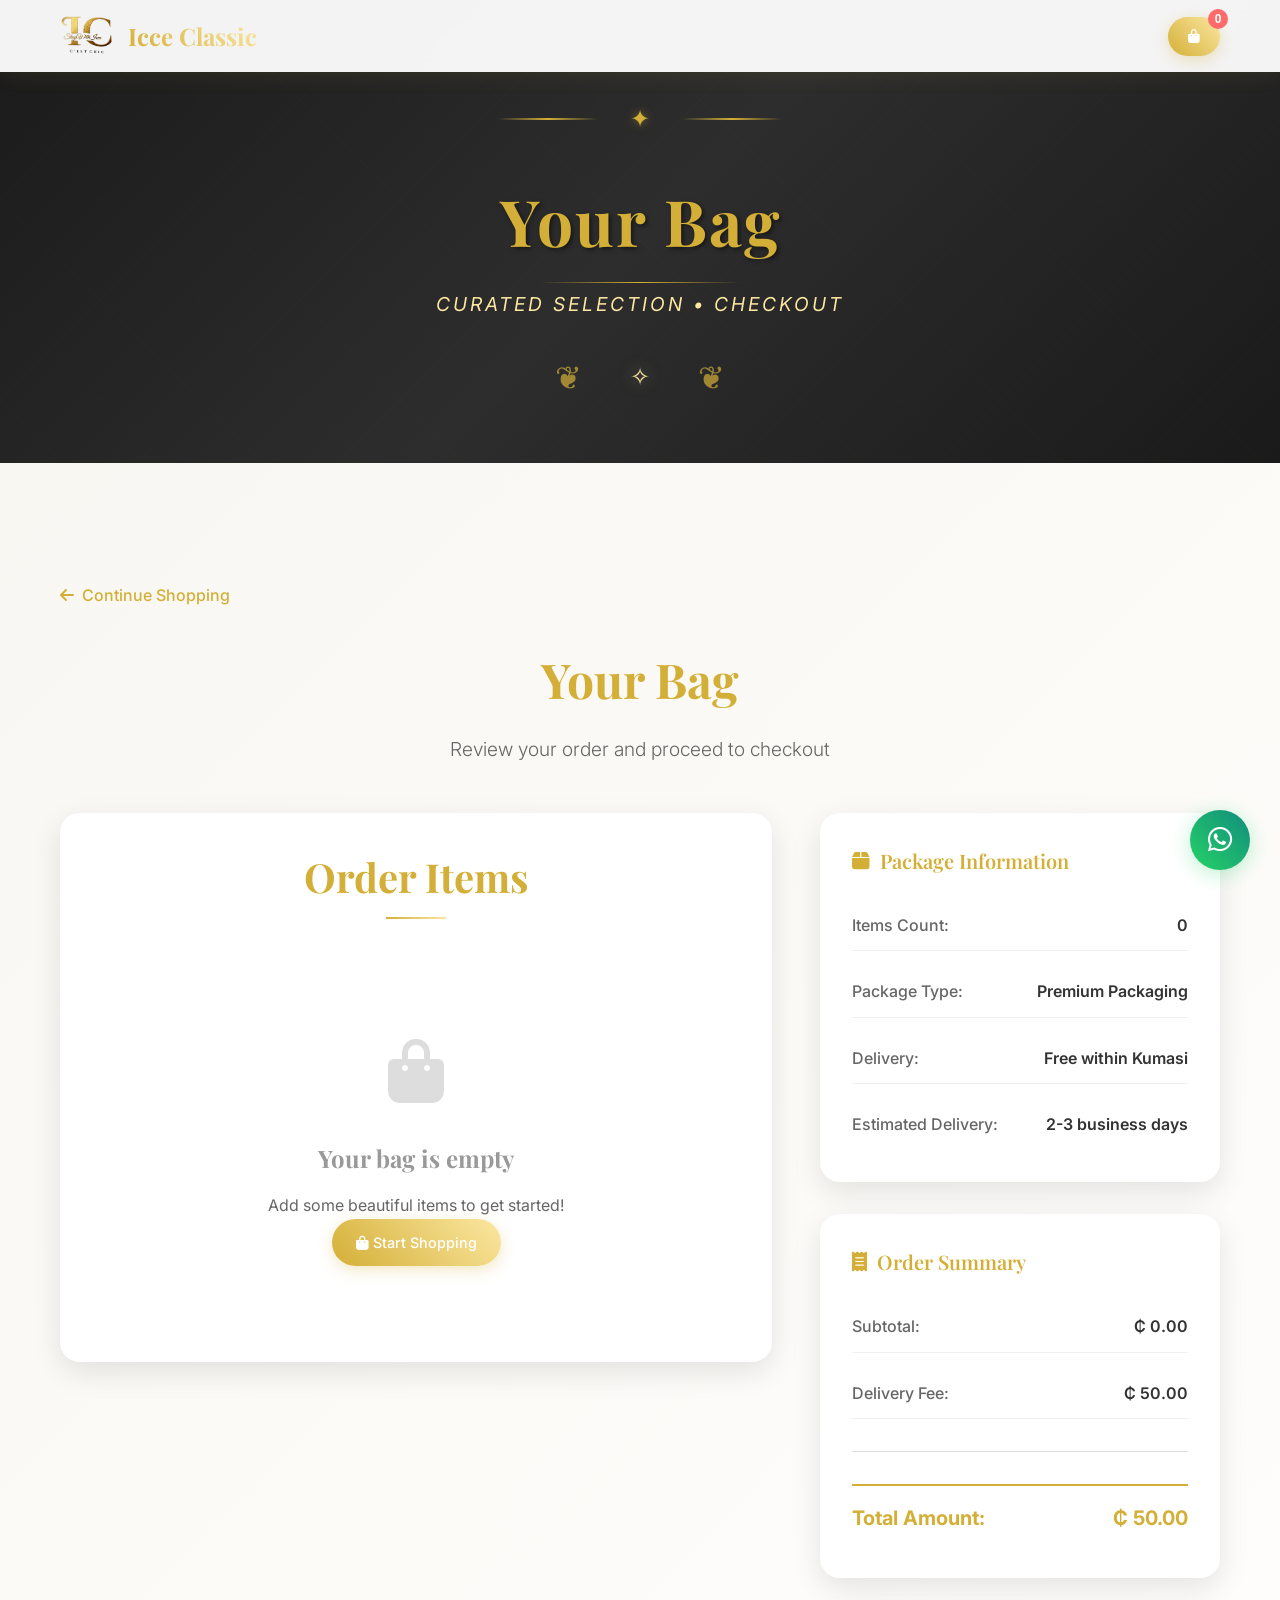
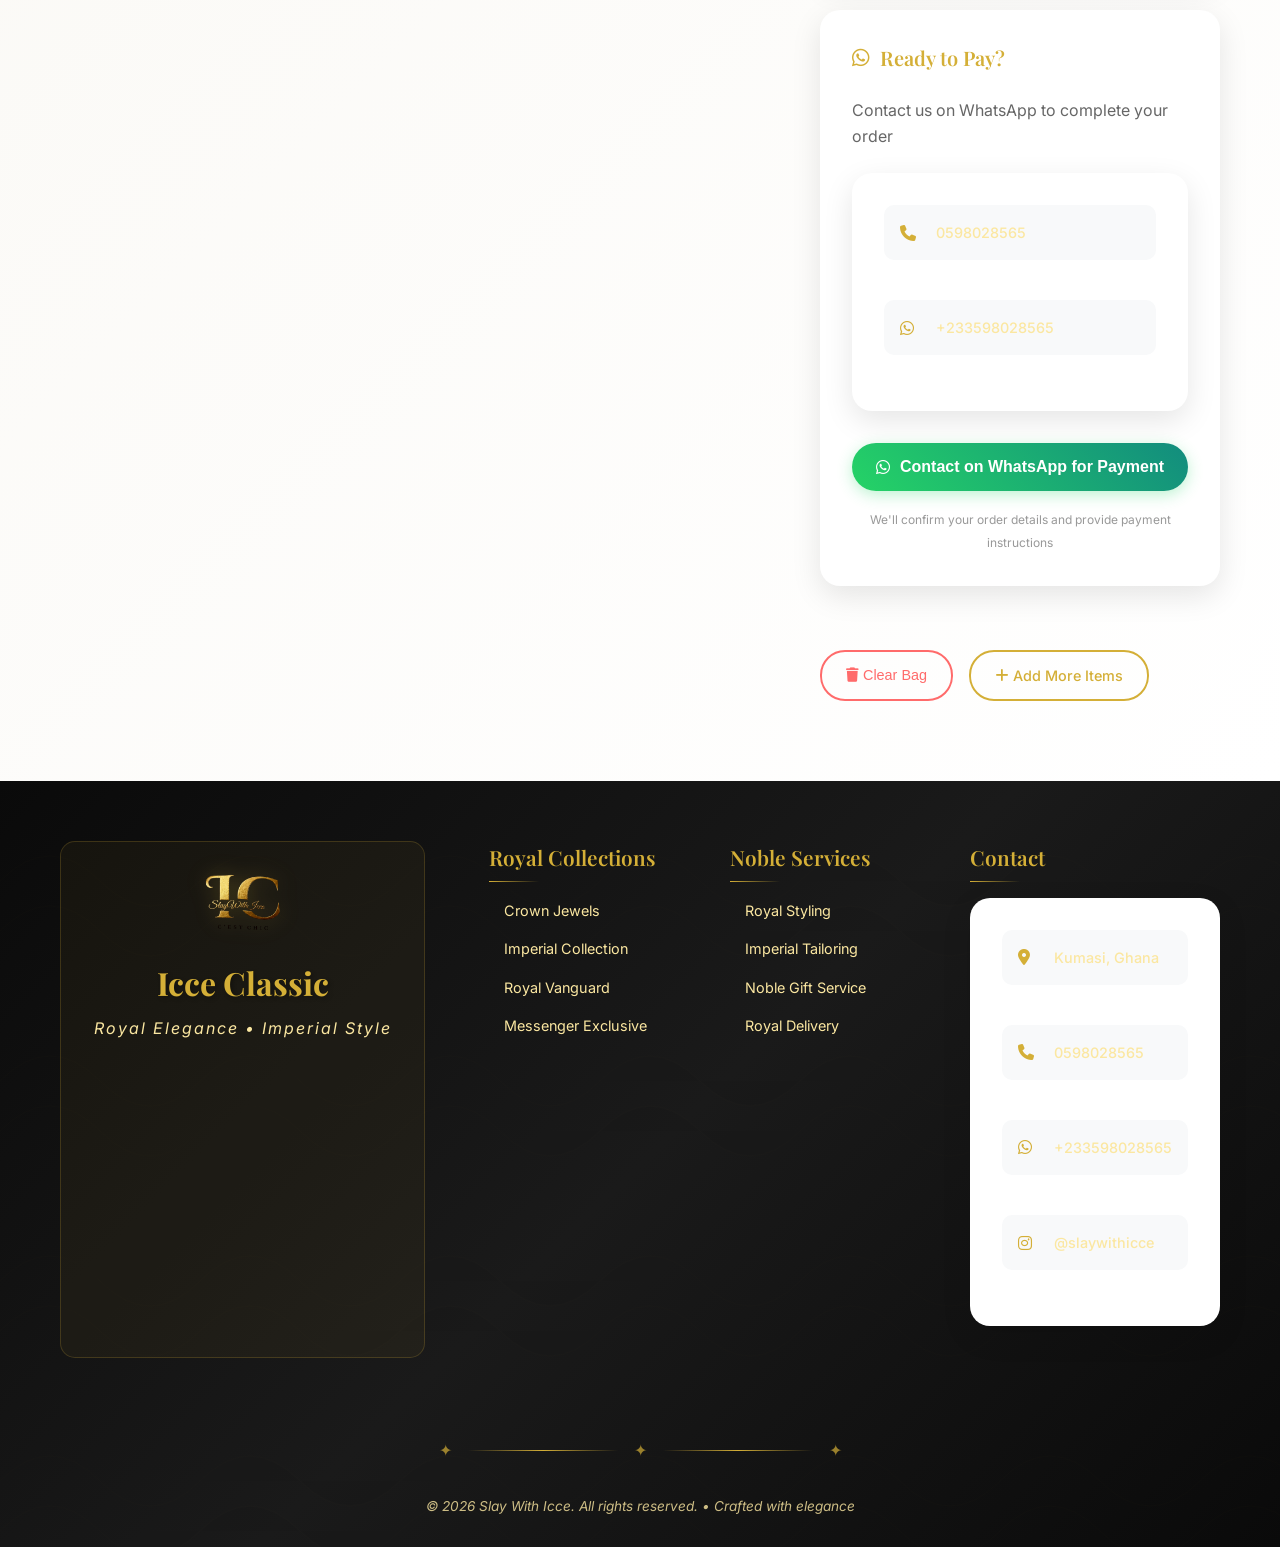
==== commit 7b6832c7: "u1" ====
--- a/cart.html
+++ b/cart.html
@@ -122,7 +122,7 @@
                         <div class="price-details">
                             <div class="price-item">
                                 <span class="price-label">Subtotal:</span>
-                                <span class="price-value">GHS <span id="subtotal">0.00</span></span>
+                                <span class="price-value">₵ <span id="subtotal">0.00</span></span>
                             </div>
                             <div class="price-item">
                                 <span class="price-label">Delivery Fee:</span>
@@ -130,12 +130,12 @@
                             </div>
                             <div class="price-item discount" id="discountItem" style="display: none;">
                                 <span class="price-label">Discount:</span>
-                                <span class="price-value">-GHS <span id="discountAmount">0.00</span></span>
+                                <span class="price-value">-₵ <span id="discountAmount">0.00</span></span>
                             </div>
                             <div class="price-divider"></div>
                             <div class="price-item total">
                                 <span class="price-label">Total Amount:</span>
-                                <span class="price-value">GHS <span id="totalAmount">0.00</span></span>
+                                <span class="price-value">₵ <span id="totalAmount">0.00</span></span>
                             </div>
                         </div>
                     </div>
